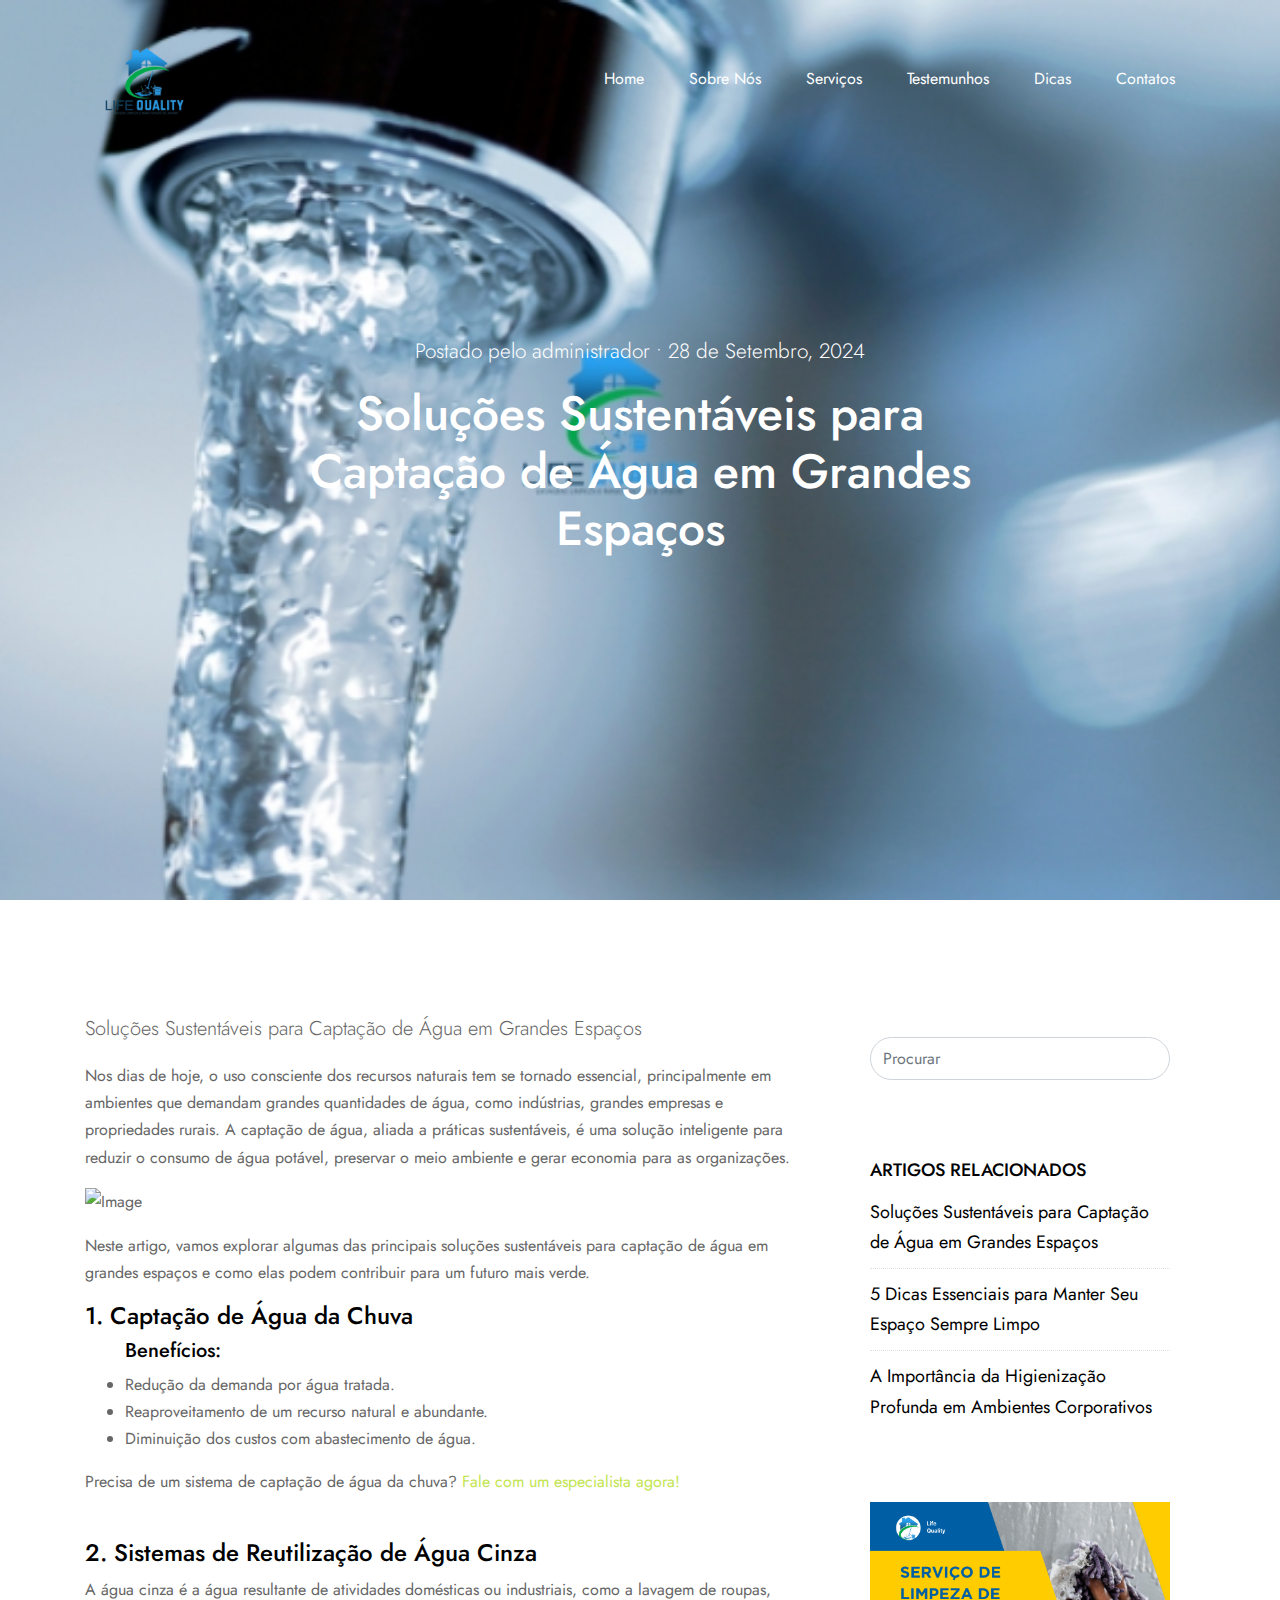
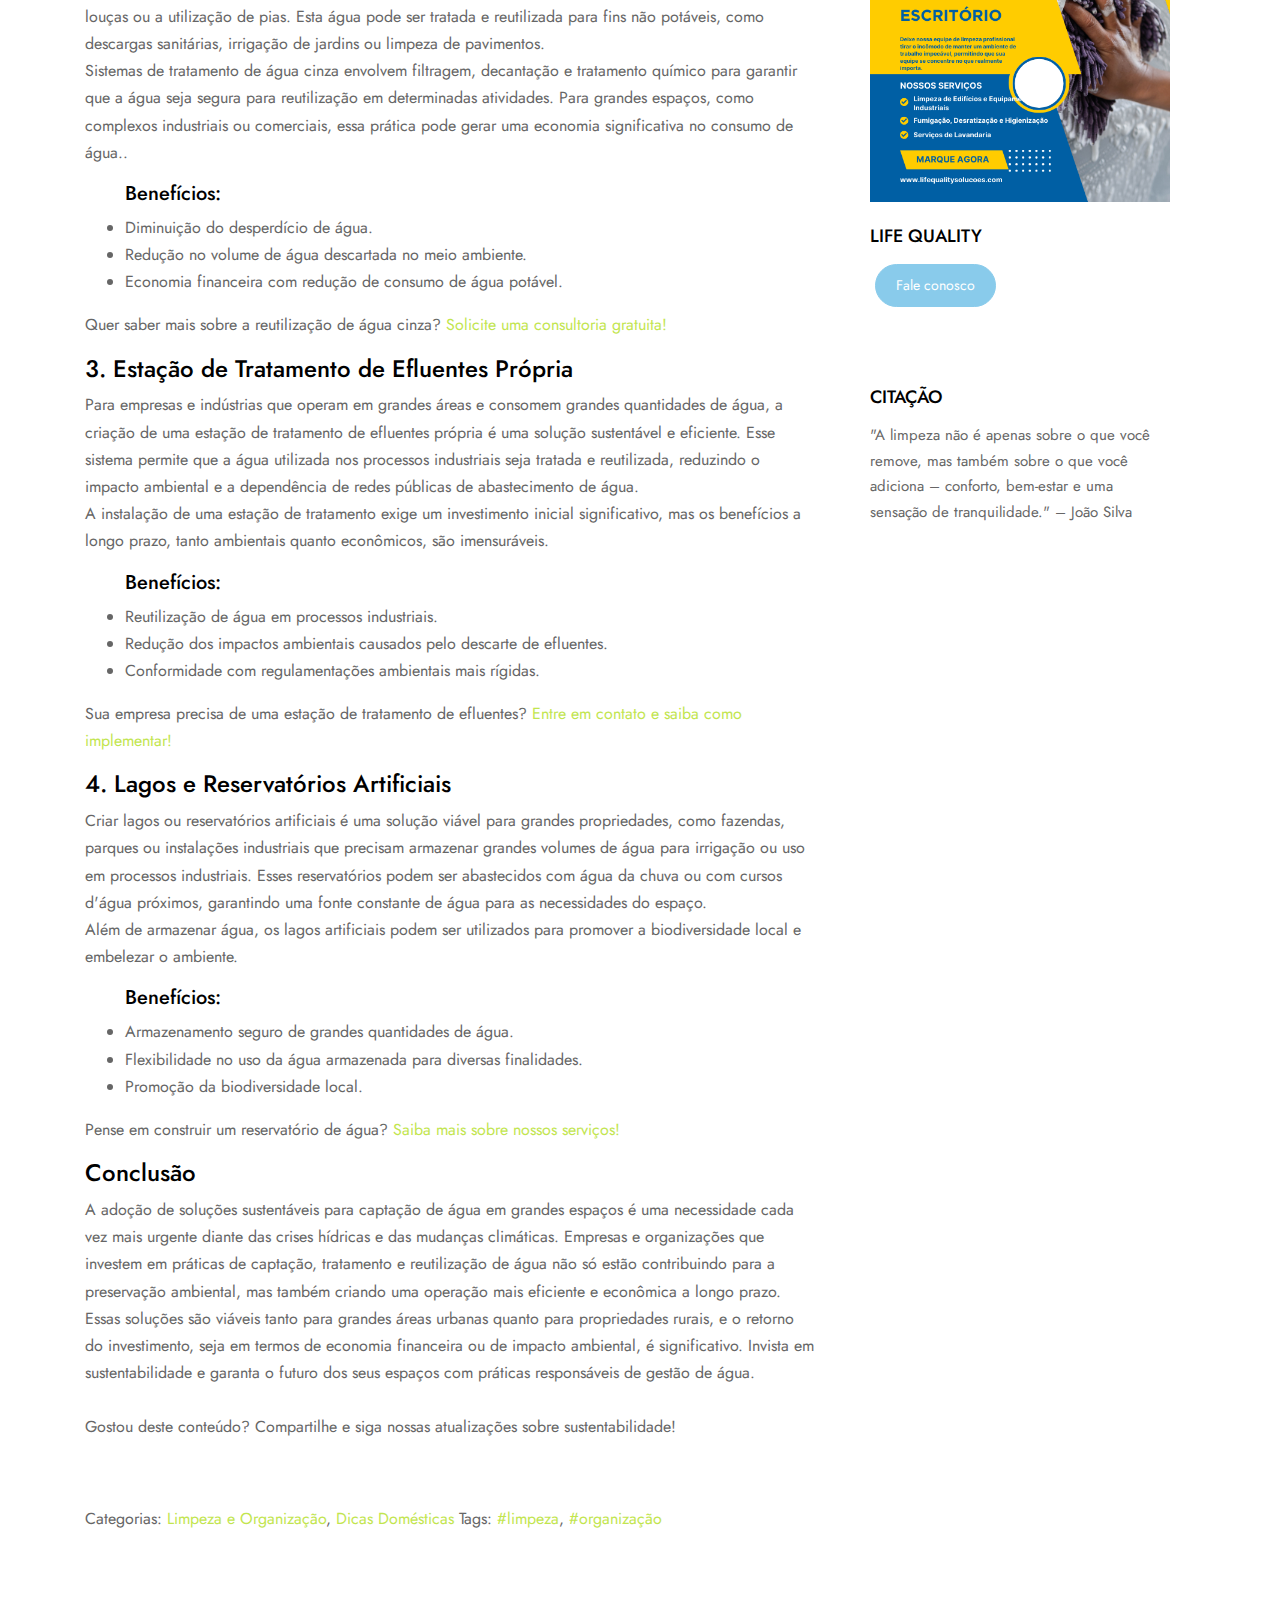
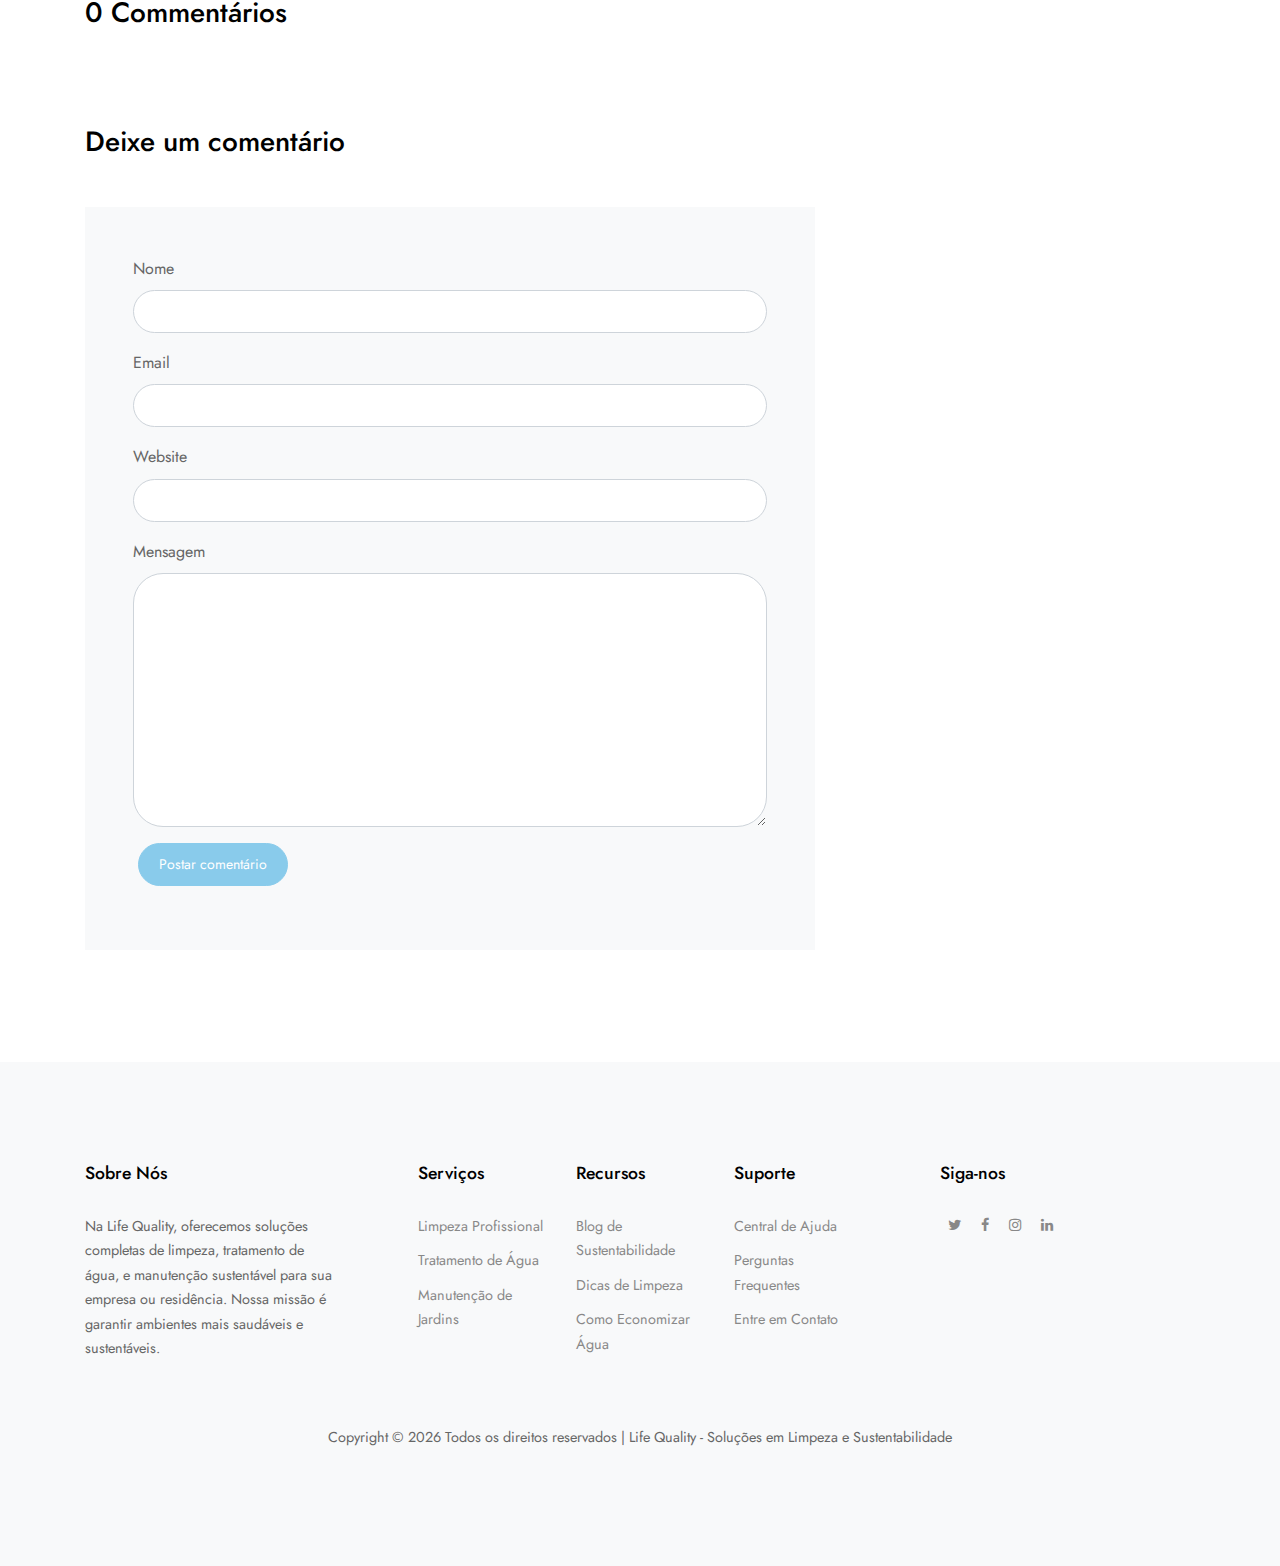
==== single2.html @ e0841ece "w" ====
<!doctype html>
<html lang="en">
  <head>
    <title>Soluções Sustentáveis para Captação de Água em Grandes Espaços</title>
    <meta charset="utf-8">
    <meta name="viewport" content="width=device-width, initial-scale=1, shrink-to-fit=no">
    <meta name="viewport" content="width=device-width, initial-scale=1, shrink-to-fit=no">
    <link rel="apple-touch-icon" sizes="180x180" href="images/favicon/apple-touch-icon.png">
    <link rel="icon" type="image/png" sizes="32x32" href="images/favicon/favicon-32x32.png">
    <link rel="icon" type="image/png" sizes="16x16" href="images/favicon/favicon-16x16.png">
    <link rel="manifest" href="images/favicon/site.webmanifest">
    
    <link href="https://fonts.googleapis.com/css2?family=Jost:wght@400;700;900&display=swap" rel="stylesheet">
    <link rel="stylesheet" href="fonts/icomoon/style.css">

    <link rel="stylesheet" href="css/bootstrap/bootstrap.css">
    <link rel="stylesheet" href="css/jquery-ui.css">
    <link rel="stylesheet" href="css/owl.carousel.min.css">
    <link rel="stylesheet" href="css/owl.theme.default.min.css">
    <link rel="stylesheet" href="css/owl.theme.default.min.css">

    <link rel="stylesheet" href="css/jquery.fancybox.min.css">

    <link rel="stylesheet" href="css/bootstrap-datepicker.css">

    <link rel="stylesheet" href="fonts/flaticon/font/flaticon.css">

    <link rel="stylesheet" href="css/aos.css">

    <link rel="stylesheet" href="css/style.css">
    
  </head>
   <body data-spy="scroll" data-target=".site-navbar-target" data-offset="300">
  

  <div id="overlayer"></div>
  <div class="loader">
    <div class="spinner-border text-primary" role="status">
      <span class="sr-only">LifeQuality...</span>
    </div>
  </div>


  <div class="site-wrap">

    <div class="site-mobile-menu site-navbar-target">
      <div class="site-mobile-menu-header">
        <div class="site-mobile-menu-close mt-3">
          <span class="icon-close2 js-menu-toggle"></span>
        </div>
      </div>
      <div class="site-mobile-menu-body"></div>
    </div>
   
    <header class="site-navbar py-4 js-sticky-header site-navbar-target" role="banner">

  <div class="container">
    <div class="row align-items-center justify-content-center">

      <div class="col-4">
        <h1 class="m-0 site-logo"><a href="index.html"><img src="images/logo.png" style="width:100px"></a></h1>
      </div>

      <div class="col-8">
        <nav class="site-navigation position-relative text-right" role="navigation">
          <ul class="site-menu main-menu js-clone-nav mr-auto d-none d-lg-block">
            <li><a href="index.html" class="nav-link">Home</a></li>
            <li><a href="#about-section" class="nav-link">Sobre Nós</a></li>
            <li><a href="#services-section" class="nav-link">Serviços</a></li>
            <li><a href="#testimonials-section" class="nav-link">Testemunhos</a></li>
            <li><a href="#blog-section" class="nav-link">Dicas</a></li>
            <li><a href="#contact-section" class="nav-link">Contatos</a></li>
          </ul>
        </nav>

        <a href="#" class="d-inline-block d-lg-none site-menu-toggle js-menu-toggle float-right"><span class="icon-menu h3"></span></a>

      </div>

    </div>
  </div>

      
    </header>


    <div class="site-blocks-cover overlay bg-light" style="background-image: url('images/blog_2.jpg'); " id="home-section">

      <div class="container">
        <div class="row justify-content-center">

          <div class="col-12 text-center align-self-center text-intro">
            <div class="row justify-content-center">
              <div class="col-lg-8">
                <p class="lead text-white">Postado pelo administrador &bullet; 28 de Setembro, 2024</p>
                <h1 class="text-white">Soluções Sustentáveis para Captação de Água em Grandes Espaços</h1>
              </div>
            </div>
          </div>
            
        </div>
      </div>

    </div>  

    

    <div class="site-section first-section">
      <div class="container">
        <div class="row">
          <div class="col-md-8 blog-content">
            <p class="lead">Soluções Sustentáveis para Captação de Água em Grandes Espaços</p>
            <p>Nos dias de hoje, o uso consciente dos recursos naturais tem se tornado essencial, principalmente em ambientes que demandam grandes quantidades de água, como indústrias, grandes empresas e propriedades rurais. A captação de água, aliada a práticas sustentáveis, é uma solução inteligente para reduzir o consumo de água potável, preservar o meio ambiente e gerar economia para as organizações.<p><img src="images/img_1.jpg" alt="Image" class="img-fluid"></p>

            <blockquote><p>Neste artigo, vamos explorar algumas das principais soluções sustentáveis para captação de água em grandes espaços e como elas podem contribuir para um futuro mais verde.</p></blockquote>

            <h4>1. Captação de Água da Chuva</h4>
            

              <ul>
                <h5>Benefícios:</h5>

                  <li>Redução da demanda por água tratada.</li>
                  <li>Reaproveitamento de um recurso natural e abundante.</li>
                  <li>Diminuição dos custos com abastecimento de água.</li>
              </ul>

              Precisa de um sistema de captação de água da chuva?
              <a href="">Fale com um especialista agora!</a>
              </p>
<br>
             <h4>2. Sistemas de Reutilização de Água Cinza</h4>
            <p>A água cinza é a água resultante de atividades domésticas ou industriais, como a lavagem de roupas, louças ou a utilização de pias. Esta água pode ser tratada e reutilizada para fins não potáveis, como descargas sanitárias, irrigação de jardins ou limpeza de pavimentos.

            <br>Sistemas de tratamento de água cinza envolvem filtragem, decantação e tratamento químico para garantir que a água seja segura para reutilização em determinadas atividades. Para grandes espaços, como complexos industriais ou comerciais, essa prática pode gerar uma economia significativa no consumo de água..</p>

            <ul>
                <h5>Benefícios:</h5>

                  <li>Diminuição do desperdício de água.</li>
                  <li>Redução no volume de água descartada no meio ambiente.</li>
                  <li>Economia financeira com redução de consumo de água potável.</li>
              </ul>

            Quer saber mais sobre a reutilização de água cinza?
              <a href="">Solicite uma consultoria gratuita!</a>
              </p>

              <h4>3. Estação de Tratamento de Efluentes Própria</h4>
            <p>Para empresas e indústrias que operam em grandes áreas e consomem grandes quantidades de água, a criação de uma estação de tratamento de efluentes própria é uma solução sustentável e eficiente. Esse sistema permite que a água utilizada nos processos industriais seja tratada e reutilizada, reduzindo o impacto ambiental e a dependência de redes públicas de abastecimento de água.

            <br>A instalação de uma estação de tratamento exige um investimento inicial significativo, mas os benefícios a longo prazo, tanto ambientais quanto econômicos, são imensuráveis.

           <ul>
                <h5>Benefícios:</h5>

                  <li>Reutilização de água em processos industriais.</li>
                  <li>Redução dos impactos ambientais causados pelo descarte de efluentes.</li>
                  <li>Conformidade com regulamentações ambientais mais rígidas.</li>
              </ul>

           Sua empresa precisa de uma estação de tratamento de efluentes?
              <a href="">Entre em contato e saiba como implementar!</a></p>



             <h4>4. Lagos e Reservatórios Artificiais</h4>
            <p>Criar lagos ou reservatórios artificiais é uma solução viável para grandes propriedades, como fazendas, parques ou instalações industriais que precisam armazenar grandes volumes de água para irrigação ou uso em processos industriais. Esses reservatórios podem ser abastecidos com água da chuva ou com cursos d'água próximos, garantindo uma fonte constante de água para as necessidades do espaço.

               <br>Além de armazenar água, os lagos artificiais podem ser utilizados para promover a biodiversidade local e embelezar o ambiente.

               <ul>
                <h5>Benefícios:</h5>

                  <li>Armazenamento seguro de grandes quantidades de água.</li>
                  <li>Flexibilidade no uso da água armazenada para diversas finalidades.</li>
                  <li>Promoção da biodiversidade local.</li>
              </ul>

           Pense em construir um reservatório de água?
              <a href="">Saiba mais sobre nossos serviços!</a></p>


             </p>

             <h4>Conclusão</h4> 
            <p>A adoção de soluções sustentáveis para captação de água em grandes espaços é uma necessidade cada vez mais urgente diante das crises hídricas e das mudanças climáticas. Empresas e organizações que investem em práticas de captação, tratamento e reutilização de água não só estão contribuindo para a preservação ambiental, mas também criando uma operação mais eficiente e econômica a longo prazo.

              <br>Essas soluções são viáveis tanto para grandes áreas urbanas quanto para propriedades rurais, e o retorno do investimento, seja em termos de economia financeira ou de impacto ambiental, é significativo. Invista em sustentabilidade e garanta o futuro dos seus espaços com práticas responsáveis de gestão de água.

            <br><br>Gostou deste conteúdo? Compartilhe e siga nossas atualizações sobre sustentabilidade!</p>

            <div class="pt-5">
             <p>Categorias: <a href="#">Limpeza e Organização</a>, <a href="#">Dicas Domésticas</a> Tags: <a href="#">#limpeza</a>, <a href="#">#organização</a></p>
            </div>

            <div class="pt-5">
              <h3 class="mb-5">0 Commentários</h3>
              <!--<ul class="comment-list">
                <li class="comment">
                  <div class="vcard bio">
                    <img src="images/person_1.jpg" alt="Image placeholder">
                  </div>
                  <div class="comment-body">
                    <h3>Jean Doe</h3>
                    <div class="meta">January 9, 2018 at 2:21pm</div>
                    <p>Lorem ipsum dolor sit amet, consectetur adipisicing elit. Pariatur quidem laborum necessitatibus, ipsam impedit vitae autem, eum officia, fugiat saepe enim sapiente iste iure! Quam voluptas earum impedit necessitatibus, nihil?</p>
                    <p><a href="#" class="reply">Reply</a></p>
                  </div>
                </li>

                <li class="comment">
                  <div class="vcard bio">
                    <img src="images/person_1.jpg" alt="Image placeholder">
                  </div>
                  <div class="comment-body">
                    <h3>Jean Doe</h3>
                    <div class="meta">January 9, 2018 at 2:21pm</div>
                    <p>Lorem ipsum dolor sit amet, consectetur adipisicing elit. Pariatur quidem laborum necessitatibus, ipsam impedit vitae autem, eum officia, fugiat saepe enim sapiente iste iure! Quam voluptas earum impedit necessitatibus, nihil?</p>
                    <p><a href="#" class="reply">Reply</a></p>
                  </div>

                  <ul class="children">
                    <li class="comment">
                      <div class="vcard bio">
                        <img src="images/person_1.jpg" alt="Image placeholder">
                      </div>
                      <div class="comment-body">
                        <h3>Jean Doe</h3>
                        <div class="meta">January 9, 2018 at 2:21pm</div>
                        <p>Lorem ipsum dolor sit amet, consectetur adipisicing elit. Pariatur quidem laborum necessitatibus, ipsam impedit vitae autem, eum officia, fugiat saepe enim sapiente iste iure! Quam voluptas earum impedit necessitatibus, nihil?</p>
                        <p><a href="#" class="reply">Reply</a></p>
                      </div>


                      <ul class="children">
                        <li class="comment">
                          <div class="vcard bio">
                            <img src="images/person_1.jpg" alt="Image placeholder">
                          </div>
                          <div class="comment-body">
                            <h3>Jean Doe</h3>
                            <div class="meta">January 9, 2018 at 2:21pm</div>
                            <p>Lorem ipsum dolor sit amet, consectetur adipisicing elit. Pariatur quidem laborum necessitatibus, ipsam impedit vitae autem, eum officia, fugiat saepe enim sapiente iste iure! Quam voluptas earum impedit necessitatibus, nihil?</p>
                            <p><a href="#" class="reply">Reply</a></p>
                          </div>

                            <ul class="children">
                              <li class="comment">
                                <div class="vcard bio">
                                  <img src="images/person_1.jpg" alt="Image placeholder">
                                </div>
                                <div class="comment-body">
                                  <h3>Jean Doe</h3>
                                  <div class="meta">January 9, 2018 at 2:21pm</div>
                                  <p>Lorem ipsum dolor sit amet, consectetur adipisicing elit. Pariatur quidem laborum necessitatibus, ipsam impedit vitae autem, eum officia, fugiat saepe enim sapiente iste iure! Quam voluptas earum impedit necessitatibus, nihil?</p>
                                  <p><a href="#" class="reply">Reply</a></p>
                                </div>
                              </li>
                            </ul>
                        </li>
                      </ul>
                    </li>
                  </ul>
                </li>

                <li class="comment">
                  <div class="vcard bio">
                    <img src="images/person_1.jpg" alt="Image placeholder">
                  </div>
                  <div class="comment-body">
                    <h3>Jean Doe</h3>
                    <div class="meta">January 9, 2018 at 2:21pm</div>
                    <p>Lorem ipsum dolor sit amet, consectetur adipisicing elit. Pariatur quidem laborum necessitatibus, ipsam impedit vitae autem, eum officia, fugiat saepe enim sapiente iste iure! Quam voluptas earum impedit necessitatibus, nihil?</p>
                    <p><a href="#" class="reply">Reply</a></p>
                  </div>
                </li>
              </ul>
              END comment-list -->
              
              <div class="comment-form-wrap pt-5">
                <h3 class="mb-5">Deixe um comentário</h3>
                <form action="#" class="p-5 bg-light">
                  <div class="form-group">
                    <label for="name">Nome</label>
                    <input type="text" class="form-control" id="name">
                  </div>
                  <div class="form-group">
                    <label for="email">Email</label>
                    <input type="email" class="form-control" id="email">
                  </div>
                  <div class="form-group">
                    <label for="website">Website</label>
                    <input type="url" class="form-control" id="website">
                  </div>

                  <div class="form-group">
                    <label for="message">Mensagem</label>
                    <textarea name="" id="message" cols="30" rows="10" class="form-control"></textarea>
                  </div>
                  <div class="form-group">
                    <input type="submit" value="Postar comentário" class="btn btn-primary text-white">
                  </div>

                </form>
              </div>
            </div>

          </div>
          <div class="col-md-4 sidebar">
            <div class="sidebar-box">
              <form action="#" class="search-form">
                <div class="form-group">
                  <span class="icon fa fa-search"></span>
                  <input type="text" class="form-control" placeholder="Procurar">
                </div>
              </form>
            </div>
            <div class="sidebar-box">
              <div class="categories">
                <h3 class="text-uppercase">Artigos Relacionados</h3>
               <li><a href="#">Soluções Sustentáveis para Captação de Água em Grandes Espaços<span></span></a></li>
               <li><a href="singlee.html">5 Dicas Essenciais para Manter Seu Espaço Sempre Limpo<span></span></a></li>
               <li><a href="#">A Importância da Higienização Profunda em Ambientes Corporativos<span></span></a></li>
              </div>
            </div>
            <div class="sidebar-box">
              <img src="images/blog/2.png" alt="Image placeholder" class="img-fluid mb-4">
              <h3 class="text-uppercase">Life Quality</h3>
              <p></p>
              <p><a href="#" class="btn btn-primary text-white">Fale conosco</a></p>
            </div>
            <div class="sidebar-box">
              <h3 class="text-uppercase">Citação</h3>
              <p>"A limpeza não é apenas sobre o que você remove, mas também sobre o que você adiciona – conforto, bem-estar e uma sensação de tranquilidade." – João Silva</p>
            </div>
          </div>
        </div>
      </div>
    </div>

   <footer class="site-section bg-light footer">
    <div class="container">
        <div class="row mb-5">
            <div class="col-md-3">
                <h3 class="footer-title">Sobre Nós</h3>
                <p>Na Life Quality, oferecemos soluções completas de limpeza, tratamento de água, e manutenção sustentável para sua empresa ou residência. Nossa missão é garantir ambientes mais saudáveis e sustentáveis.</p>
            </div>
            <div class="col-md-5 mx-auto">
                <div class="row">
                    <div class="col-lg-4">
                        <h3 class="footer-title">Serviços</h3>
                        <ul class="list-unstyled">
                            <li><a href="#">Limpeza Profissional</a></li>
                            <li><a href="#">Tratamento de Água</a></li>
                            <li><a href="#">Manutenção de Jardins</a></li>
                        </ul>
                    </div>
                    <div class="col-lg-4">
                        <h3 class="footer-title">Recursos</h3>
                        <ul class="list-unstyled">
                            <li><a href="#">Blog de Sustentabilidade</a></li>
                            <li><a href="#">Dicas de Limpeza</a></li>
                            <li><a href="#">Como Economizar Água</a></li>
                        </ul>
                    </div>
                    <div class="col-lg-4">
                        <h3 class="footer-title">Suporte</h3>
                        <ul class="list-unstyled">
                            <li><a href="#">Central de Ajuda</a></li>
                            <li><a href="#">Perguntas Frequentes</a></li>
                            <li><a href="#">Entre em Contato</a></li>
                        </ul>
                    </div>
                </div>
            </div>
            <div class="col-md-3">
                <h3 class="footer-title">Siga-nos</h3>
                <a href="#" class="social-circle m-2"><span class="icon-twitter"></span></a>
                <a href="#" class="social-circle m-2"><span class="icon-facebook"></span></a>
                <a href="#" class="social-circle m-2"><span class="icon-instagram"></span></a>
                <a href="#" class="social-circle m-2"><span class="icon-linkedin"></span></a>
            </div>
        </div>

        <div class="row">
            <div class="col-12 text-center">
                <p>
                    Copyright &copy;
                    <script>
                        document.write(new Date().getFullYear());
                    </script> Todos os direitos reservados | Life Quality - Soluções em Limpeza e Sustentabilidade
                </p>
            </div>
        </div>
    </div>
</footer>

  </div> <!-- .site-wrap -->

  <script src="js/jquery-3.3.1.min.js"></script>
  <script src="js/jquery-ui.js"></script>
  <script src="js/popper.min.js"></script>
  <script src="js/bootstrap.min.js"></script>
  <script src="js/owl.carousel.min.js"></script>
  <script src="js/jquery.easing.1.3.js"></script>
  <script src="js/aos.js"></script>
  <script src="js/jquery.fancybox.min.js"></script>
  <script src="js/jquery.sticky.js"></script>
  <script src="js/isotope.pkgd.min.js"></script>

  
  <script src="js/main.js"></script>
  </body>
</html>
---- fonts/icomoon/style.css ----
@font-face {
  font-family: 'icomoon';
  src:  url('fonts/icomoon.eot?10si43');
  src:  url('fonts/icomoon.eot?10si43#iefix') format('embedded-opentype'),
    url('fonts/icomoon.ttf?10si43') format('truetype'),
    url('fonts/icomoon.woff?10si43') format('woff'),
    url('fonts/icomoon.svg?10si43#icomoon') format('svg');
  font-weight: normal;
  font-style: normal;
}

[class^="icon-"], [class*=" icon-"] {
  /* use !important to prevent issues with browser extensions that change fonts */
  font-family: 'icomoon' !important;
  speak: none;
  font-style: normal;
  font-weight: normal;
  font-variant: normal;
  text-transform: none;
  line-height: 1;

  /* Better Font Rendering =========== */
  -webkit-font-smoothing: antialiased;
  -moz-osx-font-smoothing: grayscale;
}

.icon-asterisk:before {
  content: "\f069";
}
.icon-plus:before {
  content: "\f067";
}
.icon-question:before {
  content: "\f128";
}
.icon-minus:before {
  content: "\f068";
}
.icon-glass:before {
  content: "\f000";
}
.icon-music:before {
  content: "\f001";
}
.icon-search:before {
  content: "\f002";
}
.icon-envelope-o:before {
  content: "\f003";
}
.icon-heart:before {
  content: "\f004";
}
.icon-star:before {
  content: "\f005";
}
.icon-star-o:before {
  content: "\f006";
}
.icon-user:before {
  content: "\f007";
}
.icon-film:before {
  content: "\f008";
}
.icon-th-large:before {
  content: "\f009";
}
.icon-th:before {
  content: "\f00a";
}
.icon-th-list:before {
  content: "\f00b";
}
.icon-check:before {
  content: "\f00c";
}
.icon-close:before {
  content: "\f00d";
}
.icon-remove:before {
  content: "\f00d";
}
.icon-times:before {
  content: "\f00d";
}
.icon-search-plus:before {
  content: "\f00e";
}
.icon-search-minus:before {
  content: "\f010";
}
.icon-power-off:before {
  content: "\f011";
}
.icon-signal:before {
  content: "\f012";
}
.icon-cog:before {
  content: "\f013";
}
.icon-gear:before {
  content: "\f013";
}
.icon-trash-o:before {
  content: "\f014";
}
.icon-home:before {
  content: "\f015";
}
.icon-file-o:before {
  content: "\f016";
}
.icon-clock-o:before {
  content: "\f017";
}
.icon-road:before {
  content: "\f018";
}
.icon-download:before {
  content: "\f019";
}
.icon-arrow-circle-o-down:before {
  content: "\f01a";
}
.icon-arrow-circle-o-up:before {
  content: "\f01b";
}
.icon-inbox:before {
  content: "\f01c";
}
.icon-play-circle-o:before {
  content: "\f01d";
}
.icon-repeat:before {
  content: "\f01e";
}
.icon-rotate-right:before {
  content: "\f01e";
}
.icon-refresh:before {
  content: "\f021";
}
.icon-list-alt:before {
  content: "\f022";
}
.icon-lock:before {
  content: "\f023";
}
.icon-flag:before {
  content: "\f024";
}
.icon-headphones:before {
  content: "\f025";
}
.icon-volume-off:before {
  content: "\f026";
}
.icon-volume-down:before {
  content: "\f027";
}
.icon-volume-up:before {
  content: "\f028";
}
.icon-qrcode:before {
  content: "\f029";
}
.icon-barcode:before {
  content: "\f02a";
}
.icon-tag:before {
  content: "\f02b";
}
.icon-tags:before {
  content: "\f02c";
}
.icon-book:before {
  content: "\f02d";
}
.icon-bookmark:before {
  content: "\f02e";
}
.icon-print:before {
  content: "\f02f";
}
.icon-camera:before {
  content: "\f030";
}
.icon-font:before {
  content: "\f031";
}
.icon-bold:before {
  content: "\f032";
}
.icon-italic:before {
  content: "\f033";
}
.icon-text-height:before {
  content: "\f034";
}
.icon-text-width:before {
  content: "\f035";
}
.icon-align-left:before {
  content: "\f036";
}
.icon-align-center:before {
  content: "\f037";
}
.icon-align-right:before {
  content: "\f038";
}
.icon-align-justify:before {
  content: "\f039";
}
.icon-list:before {
  content: "\f03a";
}
.icon-dedent:before {
  content: "\f03b";
}
.icon-outdent:before {
  content: "\f03b";
}
.icon-indent:before {
  content: "\f03c";
}
.icon-video-camera:before {
  content: "\f03d";
}
.icon-image:before {
  content: "\f03e";
}
.icon-photo:before {
  content: "\f03e";
}
.icon-picture-o:before {
  content: "\f03e";
}
.icon-pencil:before {
  content: "\f040";
}
.icon-map-marker:before {
  content: "\f041";
}
.icon-adjust:before {
  content: "\f042";
}
.icon-tint:before {
  content: "\f043";
}
.icon-edit:before {
  content: "\f044";
}
.icon-pencil-square-o:before {
  content: "\f044";
}
.icon-share-square-o:before {
  content: "\f045";
}
.icon-check-square-o:before {
  content: "\f046";
}
.icon-arrows:before {
  content: "\f047";
}
.icon-step-backward:before {
  content: "\f048";
}
.icon-fast-backward:before {
  content: "\f049";
}
.icon-backward:before {
  content: "\f04a";
}
.icon-play:before {
  content: "\f04b";
}
.icon-pause:before {
  content: "\f04c";
}
.icon-stop:before {
  content: "\f04d";
}
.icon-forward:before {
  content: "\f04e";
}
.icon-fast-forward:before {
  content: "\f050";
}
.icon-step-forward:before {
  content: "\f051";
}
.icon-eject:before {
  content: "\f052";
}
.icon-chevron-left:before {
  content: "\f053";
}
.icon-chevron-right:before {
  content: "\f054";
}
.icon-plus-circle:before {
  content: "\f055";
}
.icon-minus-circle:before {
  content: "\f056";
}
.icon-times-circle:before {
  content: "\f057";
}
.icon-check-circle:before {
  content: "\f058";
}
.icon-question-circle:before {
  content: "\f059";
}
.icon-info-circle:before {
  content: "\f05a";
}
.icon-crosshairs:before {
  content: "\f05b";
}
.icon-times-circle-o:before {
  content: "\f05c";
}
.icon-check-circle-o:before {
  content: "\f05d";
}
.icon-ban:before {
  content: "\f05e";
}
.icon-arrow-left:before {
  content: "\f060";
}
.icon-arrow-right:before {
  content: "\f061";
}
.icon-arrow-up:before {
  content: "\f062";
}
.icon-arrow-down:before {
  content: "\f063";
}
.icon-mail-forward:before {
  content: "\f064";
}
.icon-share:before {
  content: "\f064";
}
.icon-expand:before {
  content: "\f065";
}
.icon-compress:before {
  content: "\f066";
}
.icon-exclamation-circle:before {
  content: "\f06a";
}
.icon-gift:before {
  content: "\f06b";
}
.icon-leaf:before {
  content: "\f06c";
}
.icon-fire:before {
  content: "\f06d";
}
.icon-eye:before {
  content: "\f06e";
}
.icon-eye-slash:before {
  content: "\f070";
}
.icon-exclamation-triangle:before {
  content: "\f071";
}
.icon-warning:before {
  content: "\f071";
}
.icon-plane:before {
  content: "\f072";
}
.icon-calendar:before {
  content: "\f073";
}
.icon-random:before {
  content: "\f074";
}
.icon-comment:before {
  content: "\f075";
}
.icon-magnet:before {
  content: "\f076";
}
.icon-chevron-up:before {
  content: "\f077";
}
.icon-chevron-down:before {
  content: "\f078";
}
.icon-retweet:before {
  content: "\f079";
}
.icon-shopping-cart:before {
  content: "\f07a";
}
.icon-folder:before {
  content: "\f07b";
}
.icon-folder-open:before {
  content: "\f07c";
}
.icon-arrows-v:before {
  content: "\f07d";
}
.icon-arrows-h:before {
  content: "\f07e";
}
.icon-bar-chart:before {
  content: "\f080";
}
.icon-bar-chart-o:before {
  content: "\f080";
}
.icon-twitter-square:before {
  content: "\f081";
}
.icon-facebook-square:before {
  content: "\f082";
}
.icon-camera-retro:before {
  content: "\f083";
}
.icon-key:before {
  content: "\f084";
}
.icon-cogs:before {
  content: "\f085";
}
.icon-gears:before {
  content: "\f085";
}
.icon-comments:before {
  content: "\f086";
}
.icon-thumbs-o-up:before {
  content: "\f087";
}
.icon-thumbs-o-down:before {
  content: "\f088";
}
.icon-star-half:before {
  content: "\f089";
}
.icon-heart-o:before {
  content: "\f08a";
}
.icon-sign-out:before {
  content: "\f08b";
}
.icon-linkedin-square:before {
  content: "\f08c";
}
.icon-thumb-tack:before {
  content: "\f08d";
}
.icon-external-link:before {
  content: "\f08e";
}
.icon-sign-in:before {
  content: "\f090";
}
.icon-trophy:before {
  content: "\f091";
}
.icon-github-square:before {
  content: "\f092";
}
.icon-upload:before {
  content: "\f093";
}
.icon-lemon-o:before {
  content: "\f094";
}
.icon-phone:before {
  content: "\f095";
}
.icon-square-o:before {
  content: "\f096";
}
.icon-bookmark-o:before {
  content: "\f097";
}
.icon-phone-square:before {
  content: "\f098";
}
.icon-twitter:before {
  content: "\f099";
}
.icon-facebook:before {
  content: "\f09a";
}
.icon-facebook-f:before {
  content: "\f09a";
}
.icon-github:before {
  content: "\f09b";
}
.icon-unlock:before {
  content: "\f09c";
}
.icon-credit-card:before {
  content: "\f09d";
}
.icon-feed:before {
  content: "\f09e";
}
.icon-rss:before {
  content: "\f09e";
}
.icon-hdd-o:before {
  content: "\f0a0";
}
.icon-bullhorn:before {
  content: "\f0a1";
}
.icon-bell-o:before {
  content: "\f0a2";
}
.icon-certificate:before {
  content: "\f0a3";
}
.icon-hand-o-right:before {
  content: "\f0a4";
}
.icon-hand-o-left:before {
  content: "\f0a5";
}
.icon-hand-o-up:before {
  content: "\f0a6";
}
.icon-hand-o-down:before {
  content: "\f0a7";
}
.icon-arrow-circle-left:before {
  content: "\f0a8";
}
.icon-arrow-circle-right:before {
  content: "\f0a9";
}
.icon-arrow-circle-up:before {
  content: "\f0aa";
}
.icon-arrow-circle-down:before {
  content: "\f0ab";
}
.icon-globe:before {
  content: "\f0ac";
}
.icon-wrench:before {
  content: "\f0ad";
}
.icon-tasks:before {
  content: "\f0ae";
}
.icon-filter:before {
  content: "\f0b0";
}
.icon-briefcase:before {
  content: "\f0b1";
}
.icon-arrows-alt:before {
  content: "\f0b2";
}
.icon-group:before {
  content: "\f0c0";
}
.icon-users:before {
  content: "\f0c0";
}
.icon-chain:before {
  content: "\f0c1";
}
.icon-link:before {
  content: "\f0c1";
}
.icon-cloud:before {
  content: "\f0c2";
}
.icon-flask:before {
  content: "\f0c3";
}
.icon-cut:before {
  content: "\f0c4";
}
.icon-scissors:before {
  content: "\f0c4";
}
.icon-copy:before {
  content: "\f0c5";
}
.icon-files-o:before {
  content: "\f0c5";
}
.icon-paperclip:before {
  content: "\f0c6";
}
.icon-floppy-o:before {
  content: "\f0c7";
}
.icon-save:before {
  content: "\f0c7";
}
.icon-square:before {
  content: "\f0c8";
}
.icon-bars:before {
  content: "\f0c9";
}
.icon-navicon:before {
  content: "\f0c9";
}
.icon-reorder:before {
  content: "\f0c9";
}
.icon-list-ul:before {
  content: "\f0ca";
}
.icon-list-ol:before {
  content: "\f0cb";
}
.icon-strikethrough:before {
  content: "\f0cc";
}
.icon-underline:before {
  content: "\f0cd";
}
.icon-table:before {
  content: "\f0ce";
}
.icon-magic:before {
  content: "\f0d0";
}
.icon-truck:before {
  content: "\f0d1";
}
.icon-pinterest:before {
  content: "\f0d2";
}
.icon-pinterest-square:before {
  content: "\f0d3";
}
.icon-google-plus-square:before {
  content: "\f0d4";
}
.icon-google-plus:before {
  content: "\f0d5";
}
.icon-money:before {
  content: "\f0d6";
}
.icon-caret-down:before {
  content: "\f0d7";
}
.icon-caret-up:before {
  content: "\f0d8";
}
.icon-caret-left:before {
  content: "\f0d9";
}
.icon-caret-right:before {
  content: "\f0da";
}
.icon-columns:before {
  content: "\f0db";
}
.icon-sort:before {
  content: "\f0dc";
}
.icon-unsorted:before {
  content: "\f0dc";
}
.icon-sort-desc:before {
  content: "\f0dd";
}
.icon-sort-down:before {
  content: "\f0dd";
}
.icon-sort-asc:before {
  content: "\f0de";
}
.icon-sort-up:before {
  content: "\f0de";
}
.icon-envelope:before {
  content: "\f0e0";
}
.icon-linkedin:before {
  content: "\f0e1";
}
.icon-rotate-left:before {
  content: "\f0e2";
}
.icon-undo:before {
  content: "\f0e2";
}
.icon-gavel:before {
  content: "\f0e3";
}
.icon-legal:before {
  content: "\f0e3";
}
.icon-dashboard:before {
  content: "\f0e4";
}
.icon-tachometer:before {
  content: "\f0e4";
}
.icon-comment-o:before {
  content: "\f0e5";
}
.icon-comments-o:before {
  content: "\f0e6";
}
.icon-bolt:before {
  content: "\f0e7";
}
.icon-flash:before {
  content: "\f0e7";
}
.icon-sitemap:before {
  content: "\f0e8";
}
.icon-umbrella:before {
  content: "\f0e9";
}
.icon-clipboard:before {
  content: "\f0ea";
}
.icon-paste:before {
  content: "\f0ea";
}
.icon-lightbulb-o:before {
  content: "\f0eb";
}
.icon-exchange:before {
  content: "\f0ec";
}
.icon-cloud-download:before {
  content: "\f0ed";
}
.icon-cloud-upload:before {
  content: "\f0ee";
}
.icon-user-md:before {
  content: "\f0f0";
}
.icon-stethoscope:before {
  content: "\f0f1";
}
.icon-suitcase:before {
  content: "\f0f2";
}
.icon-bell:before {
  content: "\f0f3";
}
.icon-coffee:before {
  content: "\f0f4";
}
.icon-cutlery:before {
  content: "\f0f5";
}
.icon-file-text-o:before {
  content: "\f0f6";
}
.icon-building-o:before {
  content: "\f0f7";
}
.icon-hospital-o:before {
  content: "\f0f8";
}
.icon-ambulance:before {
  content: "\f0f9";
}
.icon-medkit:before {
  content: "\f0fa";
}
.icon-fighter-jet:before {
  content: "\f0fb";
}
.icon-beer:before {
  content: "\f0fc";
}
.icon-h-square:before {
  content: "\f0fd";
}
.icon-plus-square:before {
  content: "\f0fe";
}
.icon-angle-double-left:before {
  content: "\f100";
}
.icon-angle-double-right:before {
  content: "\f101";
}
.icon-angle-double-up:before {
  content: "\f102";
}
.icon-angle-double-down:before {
  content: "\f103";
}
.icon-angle-left:before {
  content: "\f104";
}
.icon-angle-right:before {
  content: "\f105";
}
.icon-angle-up:before {
  content: "\f106";
}
.icon-angle-down:before {
  content: "\f107";
}
.icon-desktop:before {
  content: "\f108";
}
.icon-laptop:before {
  content: "\f109";
}
.icon-tablet:before {
  content: "\f10a";
}
.icon-mobile:before {
  content: "\f10b";
}
.icon-mobile-phone:before {
  content: "\f10b";
}
.icon-circle-o:before {
  content: "\f10c";
}
.icon-quote-left:before {
  content: "\f10d";
}
.icon-quote-right:before {
  content: "\f10e";
}
.icon-spinner:before {
  content: "\f110";
}
.icon-circle:before {
  content: "\f111";
}
.icon-mail-reply:before {
  content: "\f112";
}
.icon-reply:before {
  content: "\f112";
}
.icon-github-alt:before {
  content: "\f113";
}
.icon-folder-o:before {
  content: "\f114";
}
.icon-folder-open-o:before {
  content: "\f115";
}
.icon-smile-o:before {
  content: "\f118";
}
.icon-frown-o:before {
  content: "\f119";
}
.icon-meh-o:before {
  content: "\f11a";
}
.icon-gamepad:before {
  content: "\f11b";
}
.icon-keyboard-o:before {
  content: "\f11c";
}
.icon-flag-o:before {
  content: "\f11d";
}
.icon-flag-checkered:before {
  content: "\f11e";
}
.icon-terminal:before {
  content: "\f120";
}
.icon-code:before {
  content: "\f121";
}
.icon-mail-reply-all:before {
  content: "\f122";
}
.icon-reply-all:before {
  content: "\f122";
}
.icon-star-half-empty:before {
  content: "\f123";
}
.icon-star-half-full:before {
  content: "\f123";
}
.icon-star-half-o:before {
  content: "\f123";
}
.icon-location-arrow:before {
  content: "\f124";
}
.icon-crop:before {
  content: "\f125";
}
.icon-code-fork:before {
  content: "\f126";
}
.icon-chain-broken:before {
  content: "\f127";
}
.icon-unlink:before {
  content: "\f127";
}
.icon-info:before {
  content: "\f129";
}
.icon-exclamation:before {
  content: "\f12a";
}
.icon-superscript:before {
  content: "\f12b";
}
.icon-subscript:before {
  content: "\f12c";
}
.icon-eraser:before {
  content: "\f12d";
}
.icon-puzzle-piece:before {
  content: "\f12e";
}
.icon-microphone:before {
  content: "\f130";
}
.icon-microphone-slash:before {
  content: "\f131";
}
.icon-shield:before {
  content: "\f132";
}
.icon-calendar-o:before {
  content: "\f133";
}
.icon-fire-extinguisher:before {
  content: "\f134";
}
.icon-rocket:before {
  content: "\f135";
}
.icon-maxcdn:before {
  content: "\f136";
}
.icon-chevron-circle-left:before {
  content: "\f137";
}
.icon-chevron-circle-right:before {
  content: "\f138";
}
.icon-chevron-circle-up:before {
  content: "\f139";
}
.icon-chevron-circle-down:before {
  content: "\f13a";
}
.icon-html5:before {
  content: "\f13b";
}
.icon-css3:before {
  content: "\f13c";
}
.icon-anchor:before {
  content: "\f13d";
}
.icon-unlock-alt:before {
  content: "\f13e";
}
.icon-bullseye:before {
  content: "\f140";
}
.icon-ellipsis-h:before {
  content: "\f141";
}
.icon-ellipsis-v:before {
  content: "\f142";
}
.icon-rss-square:before {
  content: "\f143";
}
.icon-play-circle:before {
  content: "\f144";
}
.icon-ticket:before {
  content: "\f145";
}
.icon-minus-square:before {
  content: "\f146";
}
.icon-minus-square-o:before {
  content: "\f147";
}
.icon-level-up:before {
  content: "\f148";
}
.icon-level-down:before {
  content: "\f149";
}
.icon-check-square:before {
  content: "\f14a";
}
.icon-pencil-square:before {
  content: "\f14b";
}
.icon-external-link-square:before {
  content: "\f14c";
}
.icon-share-square:before {
  content: "\f14d";
}
.icon-compass:before {
  content: "\f14e";
}
.icon-caret-square-o-down:before {
  content: "\f150";
}
.icon-toggle-down:before {
  content: "\f150";
}
.icon-caret-square-o-up:before {
  content: "\f151";
}
.icon-toggle-up:before {
  content: "\f151";
}
.icon-caret-square-o-right:before {
  content: "\f152";
}
.icon-toggle-right:before {
  content: "\f152";
}
.icon-eur:before {
  content: "\f153";
}
.icon-euro:before {
  content: "\f153";
}
.icon-gbp:before {
  content: "\f154";
}
.icon-dollar:before {
  content: "\f155";
}
.icon-usd:before {
  content: "\f155";
}
.icon-inr:before {
  content: "\f156";
}
.icon-rupee:before {
  content: "\f156";
}
.icon-cny:before {
  content: "\f157";
}
.icon-jpy:before {
  content: "\f157";
}
.icon-rmb:before {
  content: "\f157";
}
.icon-yen:before {
  content: "\f157";
}
.icon-rouble:before {
  content: "\f158";
}
.icon-rub:before {
  content: "\f158";
}
.icon-ruble:before {
  content: "\f158";
}
.icon-krw:before {
  content: "\f159";
}
.icon-won:before {
  content: "\f159";
}
.icon-bitcoin:before {
  content: "\f15a";
}
.icon-btc:before {
  content: "\f15a";
}
.icon-file:before {
  content: "\f15b";
}
.icon-file-text:before {
  content: "\f15c";
}
.icon-sort-alpha-asc:before {
  content: "\f15d";
}
.icon-sort-alpha-desc:before {
  content: "\f15e";
}
.icon-sort-amount-asc:before {
  content: "\f160";
}
.icon-sort-amount-desc:before {
  content: "\f161";
}
.icon-sort-numeric-asc:before {
  content: "\f162";
}
.icon-sort-numeric-desc:before {
  content: "\f163";
}
.icon-thumbs-up:before {
  content: "\f164";
}
.icon-thumbs-down:before {
  content: "\f165";
}
.icon-youtube-square:before {
  content: "\f166";
}
.icon-youtube:before {
  content: "\f167";
}
.icon-xing:before {
  content: "\f168";
}
.icon-xing-square:before {
  content: "\f169";
}
.icon-youtube-play:before {
  content: "\f16a";
}
.icon-dropbox:before {
  content: "\f16b";
}
.icon-stack-overflow:before {
  content: "\f16c";
}
.icon-instagram:before {
  content: "\f16d";
}
.icon-flickr:before {
  content: "\f16e";
}
.icon-adn:before {
  content: "\f170";
}
.icon-bitbucket:before {
  content: "\f171";
}
.icon-bitbucket-square:before {
  content: "\f172";
}
.icon-tumblr:before {
  content: "\f173";
}
.icon-tumblr-square:before {
  content: "\f174";
}
.icon-long-arrow-down:before {
  content: "\f175";
}
.icon-long-arrow-up:before {
  content: "\f176";
}
.icon-long-arrow-left:before {
  content: "\f177";
}
.icon-long-arrow-right:before {
  content: "\f178";
}
.icon-apple:before {
  content: "\f179";
}
.icon-windows:before {
  content: "\f17a";
}
.icon-android:before {
  content: "\f17b";
}
.icon-linux:before {
  content: "\f17c";
}
.icon-dribbble:before {
  content: "\f17d";
}
.icon-skype:before {
  content: "\f17e";
}
.icon-foursquare:before {
  content: "\f180";
}
.icon-trello:before {
  content: "\f181";
}
.icon-female:before {
  content: "\f182";
}
.icon-male:before {
  content: "\f183";
}
.icon-gittip:before {
  content: "\f184";
}
.icon-gratipay:before {
  content: "\f184";
}
.icon-sun-o:before {
  content: "\f185";
}
.icon-moon-o:before {
  content: "\f186";
}
.icon-archive:before {
  content: "\f187";
}
.icon-bug:before {
  content: "\f188";
}
.icon-vk:before {
  content: "\f189";
}
.icon-weibo:before {
  content: "\f18a";
}
.icon-renren:before {
  content: "\f18b";
}
.icon-pagelines:before {
  content: "\f18c";
}
.icon-stack-exchange:before {
  content: "\f18d";
}
.icon-arrow-circle-o-right:before {
  content: "\f18e";
}
.icon-arrow-circle-o-left:before {
  content: "\f190";
}
.icon-caret-square-o-left:before {
  content: "\f191";
}
.icon-toggle-left:before {
  content: "\f191";
}
.icon-dot-circle-o:before {
  content: "\f192";
}
.icon-wheelchair:before {
  content: "\f193";
}
.icon-vimeo-square:before {
  content: "\f194";
}
.icon-try:before {
  content: "\f195";
}
.icon-turkish-lira:before {
  content: "\f195";
}
.icon-plus-square-o:before {
  content: "\f196";
}
.icon-space-shuttle:before {
  content: "\f197";
}
.icon-slack:before {
  content: "\f198";
}
.icon-envelope-square:before {
  content: "\f199";
}
.icon-wordpress:before {
  content: "\f19a";
}
.icon-openid:before {
  content: "\f19b";
}
.icon-bank:before {
  content: "\f19c";
}
.icon-institution:before {
  content: "\f19c";
}
.icon-university:before {
  content: "\f19c";
}
.icon-graduation-cap:before {
  content: "\f19d";
}
.icon-mortar-board:before {
  content: "\f19d";
}
.icon-yahoo:before {
  content: "\f19e";
}
.icon-google:before {
  content: "\f1a0";
}
.icon-reddit:before {
  content: "\f1a1";
}
.icon-reddit-square:before {
  content: "\f1a2";
}
.icon-stumbleupon-circle:before {
  content: "\f1a3";
}
.icon-stumbleupon:before {
  content: "\f1a4";
}
.icon-delicious:before {
  content: "\f1a5";
}
.icon-digg:before {
  content: "\f1a6";
}
.icon-pied-piper-pp:before {
  content: "\f1a7";
}
.icon-pied-piper-alt:before {
  content: "\f1a8";
}
.icon-drupal:before {
  content: "\f1a9";
}
.icon-joomla:before {
  content: "\f1aa";
}
.icon-language:before {
  content: "\f1ab";
}
.icon-fax:before {
  content: "\f1ac";
}
.icon-building:before {
  content: "\f1ad";
}
.icon-child:before {
  content: "\f1ae";
}
.icon-paw:before {
  content: "\f1b0";
}
.icon-spoon:before {
  content: "\f1b1";
}
.icon-cube:before {
  content: "\f1b2";
}
.icon-cubes:before {
  content: "\f1b3";
}
.icon-behance:before {
  content: "\f1b4";
}
.icon-behance-square:before {
  content: "\f1b5";
}
.icon-steam:before {
  content: "\f1b6";
}
.icon-steam-square:before {
  content: "\f1b7";
}
.icon-recycle:before {
  content: "\f1b8";
}
.icon-automobile:before {
  content: "\f1b9";
}
.icon-car:before {
  content: "\f1b9";
}
.icon-cab:before {
  content: "\f1ba";
}
.icon-taxi:before {
  content: "\f1ba";
}
.icon-tree:before {
  content: "\f1bb";
}
.icon-spotify:before {
  content: "\f1bc";
}
.icon-deviantart:before {
  content: "\f1bd";
}
.icon-soundcloud:before {
  content: "\f1be";
}
.icon-database:before {
  content: "\f1c0";
}
.icon-file-pdf-o:before {
  content: "\f1c1";
}
.icon-file-word-o:before {
  content: "\f1c2";
}
.icon-file-excel-o:before {
  content: "\f1c3";
}
.icon-file-powerpoint-o:before {
  content: "\f1c4";
}
.icon-file-image-o:before {
  content: "\f1c5";
}
.icon-file-photo-o:before {
  content: "\f1c5";
}
.icon-file-picture-o:before {
  content: "\f1c5";
}
.icon-file-archive-o:before {
  content: "\f1c6";
}
.icon-file-zip-o:before {
  content: "\f1c6";
}
.icon-file-audio-o:before {
  content: "\f1c7";
}
.icon-file-sound-o:before {
  content: "\f1c7";
}
.icon-file-movie-o:before {
  content: "\f1c8";
}
.icon-file-video-o:before {
  content: "\f1c8";
}
.icon-file-code-o:before {
  content: "\f1c9";
}
.icon-vine:before {
  content: "\f1ca";
}
.icon-codepen:before {
  content: "\f1cb";
}
.icon-jsfiddle:before {
  content: "\f1cc";
}
.icon-life-bouy:before {
  content: "\f1cd";
}
.icon-life-buoy:before {
  content: "\f1cd";
}
.icon-life-ring:before {
  content: "\f1cd";
}
.icon-life-saver:before {
  content: "\f1cd";
}
.icon-support:before {
  content: "\f1cd";
}
.icon-circle-o-notch:before {
  content: "\f1ce";
}
.icon-ra:before {
  content: "\f1d0";
}
.icon-rebel:before {
  content: "\f1d0";
}
.icon-resistance:before {
  content: "\f1d0";
}
.icon-empire:before {
  content: "\f1d1";
}
.icon-ge:before {
  content: "\f1d1";
}
.icon-git-square:before {
  content: "\f1d2";
}
.icon-git:before {
  content: "\f1d3";
}
.icon-hacker-news:before {
  content: "\f1d4";
}
.icon-y-combinator-square:before {
  content: "\f1d4";
}
.icon-yc-square:before {
  content: "\f1d4";
}
.icon-tencent-weibo:before {
  content: "\f1d5";
}
.icon-qq:before {
  content: "\f1d6";
}
.icon-wechat:before {
  content: "\f1d7";
}
.icon-weixin:before {
  content: "\f1d7";
}
.icon-paper-plane:before {
  content: "\f1d8";
}
.icon-send:before {
  content: "\f1d8";
}
.icon-paper-plane-o:before {
  content: "\f1d9";
}
.icon-send-o:before {
  content: "\f1d9";
}
.icon-history:before {
  content: "\f1da";
}
.icon-circle-thin:before {
  content: "\f1db";
}
.icon-header:before {
  content: "\f1dc";
}
.icon-paragraph:before {
  content: "\f1dd";
}
.icon-sliders:before {
  content: "\f1de";
}
.icon-share-alt:before {
  content: "\f1e0";
}
.icon-share-alt-square:before {
  content: "\f1e1";
}
.icon-bomb:before {
  content: "\f1e2";
}
.icon-futbol-o:before {
  content: "\f1e3";
}
.icon-soccer-ball-o:before {
  content: "\f1e3";
}
.icon-tty:before {
  content: "\f1e4";
}
.icon-binoculars:before {
  content: "\f1e5";
}
.icon-plug:before {
  content: "\f1e6";
}
.icon-slideshare:before {
  content: "\f1e7";
}
.icon-twitch:before {
  content: "\f1e8";
}
.icon-yelp:before {
  content: "\f1e9";
}
.icon-newspaper-o:before {
  content: "\f1ea";
}
.icon-wifi:before {
  content: "\f1eb";
}
.icon-calculator:before {
  content: "\f1ec";
}
.icon-paypal:before {
  content: "\f1ed";
}
.icon-google-wallet:before {
  content: "\f1ee";
}
.icon-cc-visa:before {
  content: "\f1f0";
}
.icon-cc-mastercard:before {
  content: "\f1f1";
}
.icon-cc-discover:before {
  content: "\f1f2";
}
.icon-cc-amex:before {
  content: "\f1f3";
}
.icon-cc-paypal:before {
  content: "\f1f4";
}
.icon-cc-stripe:before {
  content: "\f1f5";
}
.icon-bell-slash:before {
  content: "\f1f6";
}
.icon-bell-slash-o:before {
  content: "\f1f7";
}
.icon-trash:before {
  content: "\f1f8";
}
.icon-copyright:before {
  content: "\f1f9";
}
.icon-at:before {
  content: "\f1fa";
}
.icon-eyedropper:before {
  content: "\f1fb";
}
.icon-paint-brush:before {
  content: "\f1fc";
}
.icon-birthday-cake:before {
  content: "\f1fd";
}
.icon-area-chart:before {
  content: "\f1fe";
}
.icon-pie-chart:before {
  content: "\f200";
}
.icon-line-chart:before {
  content: "\f201";
}
.icon-lastfm:before {
  content: "\f202";
}
.icon-lastfm-square:before {
  content: "\f203";
}
.icon-toggle-off:before {
  content: "\f204";
}
.icon-toggle-on:before {
  content: "\f205";
}
.icon-bicycle:before {
  content: "\f206";
}
.icon-bus:before {
  content: "\f207";
}
.icon-ioxhost:before {
  content: "\f208";
}
.icon-angellist:before {
  content: "\f209";
}
.icon-cc:before {
  content: "\f20a";
}
.icon-ils:before {
  content: "\f20b";
}
.icon-shekel:before {
  content: "\f20b";
}
.icon-sheqel:before {
  content: "\f20b";
}
.icon-meanpath:before {
  content: "\f20c";
}
.icon-buysellads:before {
  content: "\f20d";
}
.icon-connectdevelop:before {
  content: "\f20e";
}
.icon-dashcube:before {
  content: "\f210";
}
.icon-forumbee:before {
  content: "\f211";
}
.icon-leanpub:before {
  content: "\f212";
}
.icon-sellsy:before {
  content: "\f213";
}
.icon-shirtsinbulk:before {
  content: "\f214";
}
.icon-simplybuilt:before {
  content: "\f215";
}
.icon-skyatlas:before {
  content: "\f216";
}
.icon-cart-plus:before {
  content: "\f217";
}
.icon-cart-arrow-down:before {
  content: "\f218";
}
.icon-diamond:before {
  content: "\f219";
}
.icon-ship:before {
  content: "\f21a";
}
.icon-user-secret:before {
  content: "\f21b";
}
.icon-motorcycle:before {
  content: "\f21c";
}
.icon-street-view:before {
  content: "\f21d";
}
.icon-heartbeat:before {
  content: "\f21e";
}
.icon-venus:before {
  content: "\f221";
}
.icon-mars:before {
  content: "\f222";
}
.icon-mercury:before {
  content: "\f223";
}
.icon-intersex:before {
  content: "\f224";
}
.icon-transgender:before {
  content: "\f224";
}
.icon-transgender-alt:before {
  content: "\f225";
}
.icon-venus-double:before {
  content: "\f226";
}
.icon-mars-double:before {
  content: "\f227";
}
.icon-venus-mars:before {
  content: "\f228";
}
.icon-mars-stroke:before {
  content: "\f229";
}
.icon-mars-stroke-v:before {
  content: "\f22a";
}
.icon-mars-stroke-h:before {
  content: "\f22b";
}
.icon-neuter:before {
  content: "\f22c";
}
.icon-genderless:before {
  content: "\f22d";
}
.icon-facebook-official:before {
  content: "\f230";
}
.icon-pinterest-p:before {
  content: "\f231";
}
.icon-whatsapp:before {
  content: "\f232";
}
.icon-server:before {
  content: "\f233";
}
.icon-user-plus:before {
  content: "\f234";
}
.icon-user-times:before {
  content: "\f235";
}
.icon-bed:before {
  content: "\f236";
}
.icon-hotel:before {
  content: "\f236";
}
.icon-viacoin:before {
  content: "\f237";
}
.icon-train:before {
  content: "\f238";
}
.icon-subway:before {
  content: "\f239";
}
.icon-medium:before {
  content: "\f23a";
}
.icon-y-combinator:before {
  content: "\f23b";
}
.icon-yc:before {
  content: "\f23b";
}
.icon-optin-monster:before {
  content: "\f23c";
}
.icon-opencart:before {
  content: "\f23d";
}
.icon-expeditedssl:before {
  content: "\f23e";
}
.icon-battery:before {
  content: "\f240";
}
.icon-battery-4:before {
  content: "\f240";
}
.icon-battery-full:before {
  content: "\f240";
}
.icon-battery-3:before {
  content: "\f241";
}
.icon-battery-three-quarters:before {
  content: "\f241";
}
.icon-battery-2:before {
  content: "\f242";
}
.icon-battery-half:before {
  content: "\f242";
}
.icon-battery-1:before {
  content: "\f243";
}
.icon-battery-quarter:before {
  content: "\f243";
}
.icon-battery-0:before {
  content: "\f244";
}
.icon-battery-empty:before {
  content: "\f244";
}
.icon-mouse-pointer:before {
  content: "\f245";
}
.icon-i-cursor:before {
  content: "\f246";
}
.icon-object-group:before {
  content: "\f247";
}
.icon-object-ungroup:before {
  content: "\f248";
}
.icon-sticky-note:before {
  content: "\f249";
}
.icon-sticky-note-o:before {
  content: "\f24a";
}
.icon-cc-jcb:before {
  content: "\f24b";
}
.icon-cc-diners-club:before {
  content: "\f24c";
}
.icon-clone:before {
  content: "\f24d";
}
.icon-balance-scale:before {
  content: "\f24e";
}
.icon-hourglass-o:before {
  content: "\f250";
}
.icon-hourglass-1:before {
  content: "\f251";
}
.icon-hourglass-start:before {
  content: "\f251";
}
.icon-hourglass-2:before {
  content: "\f252";
}
.icon-hourglass-half:before {
  content: "\f252";
}
.icon-hourglass-3:before {
  content: "\f253";
}
.icon-hourglass-end:before {
  content: "\f253";
}
.icon-hourglass:before {
  content: "\f254";
}
.icon-hand-grab-o:before {
  content: "\f255";
}
.icon-hand-rock-o:before {
  content: "\f255";
}
.icon-hand-paper-o:before {
  content: "\f256";
}
.icon-hand-stop-o:before {
  content: "\f256";
}
.icon-hand-scissors-o:before {
  content: "\f257";
}
.icon-hand-lizard-o:before {
  content: "\f258";
}
.icon-hand-spock-o:before {
  content: "\f259";
}
.icon-hand-pointer-o:before {
  content: "\f25a";
}
.icon-hand-peace-o:before {
  content: "\f25b";
}
.icon-trademark:before {
  content: "\f25c";
}
.icon-registered:before {
  content: "\f25d";
}
.icon-creative-commons:before {
  content: "\f25e";
}
.icon-gg:before {
  content: "\f260";
}
.icon-gg-circle:before {
  content: "\f261";
}
.icon-tripadvisor:before {
  content: "\f262";
}
.icon-odnoklassniki:before {
  content: "\f263";
}
.icon-odnoklassniki-square:before {
  content: "\f264";
}
.icon-get-pocket:before {
  content: "\f265";
}
.icon-wikipedia-w:before {
  content: "\f266";
}
.icon-safari:before {
  content: "\f267";
}
.icon-chrome:before {
  content: "\f268";
}
.icon-firefox:before {
  content: "\f269";
}
.icon-opera:before {
  content: "\f26a";
}
.icon-internet-explorer:before {
  content: "\f26b";
}
.icon-television:before {
  content: "\f26c";
}
.icon-tv:before {
  content: "\f26c";
}
.icon-contao:before {
  content: "\f26d";
}
.icon-500px:before {
  content: "\f26e";
}
.icon-amazon:before {
  content: "\f270";
}
.icon-calendar-plus-o:before {
  content: "\f271";
}
.icon-calendar-minus-o:before {
  content: "\f272";
}
.icon-calendar-times-o:before {
  content: "\f273";
}
.icon-calendar-check-o:before {
  content: "\f274";
}
.icon-industry:before {
  content: "\f275";
}
.icon-map-pin:before {
  content: "\f276";
}
.icon-map-signs:before {
  content: "\f277";
}
.icon-map-o:before {
  content: "\f278";
}
.icon-map:before {
  content: "\f279";
}
.icon-commenting:before {
  content: "\f27a";
}
.icon-commenting-o:before {
  content: "\f27b";
}
.icon-houzz:before {
  content: "\f27c";
}
.icon-vimeo:before {
  content: "\f27d";
}
.icon-black-tie:before {
  content: "\f27e";
}
.icon-fonticons:before {
  content: "\f280";
}
.icon-reddit-alien:before {
  content: "\f281";
}
.icon-edge:before {
  content: "\f282";
}
.icon-credit-card-alt:before {
  content: "\f283";
}
.icon-codiepie:before {
  content: "\f284";
}
.icon-modx:before {
  content: "\f285";
}
.icon-fort-awesome:before {
  content: "\f286";
}
.icon-usb:before {
  content: "\f287";
}
.icon-product-hunt:before {
  content: "\f288";
}
.icon-mixcloud:before {
  content: "\f289";
}
.icon-scribd:before {
  content: "\f28a";
}
.icon-pause-circle:before {
  content: "\f28b";
}
.icon-pause-circle-o:before {
  content: "\f28c";
}
.icon-stop-circle:before {
  content: "\f28d";
}
.icon-stop-circle-o:before {
  content: "\f28e";
}
.icon-shopping-bag:before {
  content: "\f290";
}
.icon-shopping-basket:before {
  content: "\f291";
}
.icon-hashtag:before {
  content: "\f292";
}
.icon-bluetooth:before {
  content: "\f293";
}
.icon-bluetooth-b:before {
  content: "\f294";
}
.icon-percent:before {
  content: "\f295";
}
.icon-gitlab:before {
  content: "\f296";
}
.icon-wpbeginner:before {
  content: "\f297";
}
.icon-wpforms:before {
  content: "\f298";
}
.icon-envira:before {
  content: "\f299";
}
.icon-universal-access:before {
  content: "\f29a";
}
.icon-wheelchair-alt:before {
  content: "\f29b";
}
.icon-question-circle-o:before {
  content: "\f29c";
}
.icon-blind:before {
  content: "\f29d";
}
.icon-audio-description:before {
  content: "\f29e";
}
.icon-volume-control-phone:before {
  content: "\f2a0";
}
.icon-braille:before {
  content: "\f2a1";
}
.icon-assistive-listening-systems:before {
  content: "\f2a2";
}
.icon-american-sign-language-interpreting:before {
  content: "\f2a3";
}
.icon-asl-interpreting:before {
  content: "\f2a3";
}
.icon-deaf:before {
  content: "\f2a4";
}
.icon-deafness:before {
  content: "\f2a4";
}
.icon-hard-of-hearing:before {
  content: "\f2a4";
}
.icon-glide:before {
  content: "\f2a5";
}
.icon-glide-g:before {
  content: "\f2a6";
}
.icon-sign-language:before {
  content: "\f2a7";
}
.icon-signing:before {
  content: "\f2a7";
}
.icon-low-vision:before {
  content: "\f2a8";
}
.icon-viadeo:before {
  content: "\f2a9";
}
.icon-viadeo-square:before {
  content: "\f2aa";
}
.icon-snapchat:before {
  content: "\f2ab";
}
.icon-snapchat-ghost:before {
  content: "\f2ac";
}
.icon-snapchat-square:before {
  content: "\f2ad";
}
.icon-pied-piper:before {
  content: "\f2ae";
}
.icon-first-order:before {
  content: "\f2b0";
}
.icon-yoast:before {
  content: "\f2b1";
}
.icon-themeisle:before {
  content: "\f2b2";
}
.icon-google-plus-circle:before {
  content: "\f2b3";
}
.icon-google-plus-official:before {
  content: "\f2b3";
}
.icon-fa:before {
  content: "\f2b4";
}
.icon-font-awesome:before {
  content: "\f2b4";
}
.icon-handshake-o:before {
  content: "\f2b5";
}
.icon-envelope-open:before {
  content: "\f2b6";
}
.icon-envelope-open-o:before {
  content: "\f2b7";
}
.icon-linode:before {
  content: "\f2b8";
}
.icon-address-book:before {
  content: "\f2b9";
}
.icon-address-book-o:before {
  content: "\f2ba";
}
.icon-address-card:before {
  content: "\f2bb";
}
.icon-vcard:before {
  content: "\f2bb";
}
.icon-address-card-o:before {
  content: "\f2bc";
}
.icon-vcard-o:before {
  content: "\f2bc";
}
.icon-user-circle:before {
  content: "\f2bd";
}
.icon-user-circle-o:before {
  content: "\f2be";
}
.icon-user-o:before {
  content: "\f2c0";
}
.icon-id-badge:before {
  content: "\f2c1";
}
.icon-drivers-license:before {
  content: "\f2c2";
}
.icon-id-card:before {
  content: "\f2c2";
}
.icon-drivers-license-o:before {
  content: "\f2c3";
}
.icon-id-card-o:before {
  content: "\f2c3";
}
.icon-quora:before {
  content: "\f2c4";
}
.icon-free-code-camp:before {
  content: "\f2c5";
}
.icon-telegram:before {
  content: "\f2c6";
}
.icon-thermometer:before {
  content: "\f2c7";
}
.icon-thermometer-4:before {
  content: "\f2c7";
}
.icon-thermometer-full:before {
  content: "\f2c7";
}
.icon-thermometer-3:before {
  content: "\f2c8";
}
.icon-thermometer-three-quarters:before {
  content: "\f2c8";
}
.icon-thermometer-2:before {
  content: "\f2c9";
}
.icon-thermometer-half:before {
  content: "\f2c9";
}
.icon-thermometer-1:before {
  content: "\f2ca";
}
.icon-thermometer-quarter:before {
  content: "\f2ca";
}
.icon-thermometer-0:before {
  content: "\f2cb";
}
.icon-thermometer-empty:before {
  content: "\f2cb";
}
.icon-shower:before {
  content: "\f2cc";
}
.icon-bath:before {
  content: "\f2cd";
}
.icon-bathtub:before {
  content: "\f2cd";
}
.icon-s15:before {
  content: "\f2cd";
}
.icon-podcast:before {
  content: "\f2ce";
}
.icon-window-maximize:before {
  content: "\f2d0";
}
.icon-window-minimize:before {
  content: "\f2d1";
}
.icon-window-restore:before {
  content: "\f2d2";
}
.icon-times-rectangle:before {
  content: "\f2d3";
}
.icon-window-close:before {
  content: "\f2d3";
}
.icon-times-rectangle-o:before {
  content: "\f2d4";
}
.icon-window-close-o:before {
  content: "\f2d4";
}
.icon-bandcamp:before {
  content: "\f2d5";
}
.icon-grav:before {
  content: "\f2d6";
}
.icon-etsy:before {
  content: "\f2d7";
}
.icon-imdb:before {
  content: "\f2d8";
}
.icon-ravelry:before {
  content: "\f2d9";
}
.icon-eercast:before {
  content: "\f2da";
}
.icon-microchip:before {
  content: "\f2db";
}
.icon-snowflake-o:before {
  content: "\f2dc";
}
.icon-superpowers:before {
  content: "\f2dd";
}
.icon-wpexplorer:before {
  content: "\f2de";
}
.icon-meetup:before {
  content: "\f2e0";
}
.icon-3d_rotation:before {
  content: "\e84d";
}
.icon-ac_unit:before {
  content: "\eb3b";
}
.icon-alarm:before {
  content: "\e855";
}
.icon-access_alarms:before {
  content: "\e191";
}
.icon-schedule:before {
  content: "\e8b5";
}
.icon-accessibility:before {
  content: "\e84e";
}
.icon-accessible:before {
  content: "\e914";
}
.icon-account_balance:before {
  content: "\e84f";
}
.icon-account_balance_wallet:before {
  content: "\e850";
}
.icon-account_box:before {
  content: "\e851";
}
.icon-account_circle:before {
  content: "\e853";
}
.icon-adb:before {
  content: "\e60e";
}
.icon-add:before {
  content: "\e145";
}
.icon-add_a_photo:before {
  content: "\e439";
}
.icon-alarm_add:before {
  content: "\e856";
}
.icon-add_alert:before {
  content: "\e003";
}
.icon-add_box:before {
  content: "\e146";
}
.icon-add_circle:before {
  content: "\e147";
}
.icon-control_point:before {
  content: "\e3ba";
}
.icon-add_location:before {
  content: "\e567";
}
.icon-add_shopping_cart:before {
  content: "\e854";
}
.icon-queue:before {
  content: "\e03c";
}
.icon-add_to_queue:before {
  content: "\e05c";
}
.icon-adjust2:before {
  content: "\e39e";
}
.icon-airline_seat_flat:before {
  content: "\e630";
}
.icon-airline_seat_flat_angled:before {
  content: "\e631";
}
.icon-airline_seat_individual_suite:before {
  content: "\e632";
}
.icon-airline_seat_legroom_extra:before {
  content: "\e633";
}
.icon-airline_seat_legroom_normal:before {
  content: "\e634";
}
.icon-airline_seat_legroom_reduced:before {
  content: "\e635";
}
.icon-airline_seat_recline_extra:before {
  content: "\e636";
}
.icon-airline_seat_recline_normal:before {
  content: "\e637";
}
.icon-flight:before {
  content: "\e539";
}
.icon-airplanemode_inactive:before {
  content: "\e194";
}
.icon-airplay:before {
  content: "\e055";
}
.icon-airport_shuttle:before {
  content: "\eb3c";
}
.icon-alarm_off:before {
  content: "\e857";
}
.icon-alarm_on:before {
  content: "\e858";
}
.icon-album:before {
  content: "\e019";
}
.icon-all_inclusive:before {
  content: "\eb3d";
}
.icon-all_out:before {
  content: "\e90b";
}
.icon-android2:before {
  content: "\e859";
}
.icon-announcement:before {
  content: "\e85a";
}
.icon-apps:before {
  content: "\e5c3";
}
.icon-archive2:before {
  content: "\e149";
}
.icon-arrow_back:before {
  content: "\e5c4";
}
.icon-arrow_downward:before {
  content: "\e5db";
}
.icon-arrow_drop_down:before {
  content: "\e5c5";
}
.icon-arrow_drop_down_circle:before {
  content: "\e5c6";
}
.icon-arrow_drop_up:before {
  content: "\e5c7";
}
.icon-arrow_forward:before {
  content: "\e5c8";
}
.icon-arrow_upward:before {
  content: "\e5d8";
}
.icon-art_track:before {
  content: "\e060";
}
.icon-aspect_ratio:before {
  content: "\e85b";
}
.icon-poll:before {
  content: "\e801";
}
.icon-assignment:before {
  content: "\e85d";
}
.icon-assignment_ind:before {
  content: "\e85e";
}
.icon-assignment_late:before {
  content: "\e85f";
}
.icon-assignment_return:before {
  content: "\e860";
}
.icon-assignment_returned:before {
  content: "\e861";
}
.icon-assignment_turned_in:before {
  content: "\e862";
}
.icon-assistant:before {
  content: "\e39f";
}
.icon-flag2:before {
  content: "\e153";
}
.icon-attach_file:before {
  content: "\e226";
}
.icon-attach_money:before {
  content: "\e227";
}
.icon-attachment:before {
  content: "\e2bc";
}
.icon-audiotrack:before {
  content: "\e3a1";
}
.icon-autorenew:before {
  content: "\e863";
}
.icon-av_timer:before {
  content: "\e01b";
}
.icon-backspace:before {
  content: "\e14a";
}
.icon-cloud_upload:before {
  content: "\e2c3";
}
.icon-battery_alert:before {
  content: "\e19c";
}
.icon-battery_charging_full:before {
  content: "\e1a3";
}
.icon-battery_std:before {
  content: "\e1a5";
}
.icon-battery_unknown:before {
  content: "\e1a6";
}
.icon-beach_access:before {
  content: "\eb3e";
}
.icon-beenhere:before {
  content: "\e52d";
}
.icon-block:before {
  content: "\e14b";
}
.icon-bluetooth2:before {
  content: "\e1a7";
}
.icon-bluetooth_searching:before {
  content: "\e1aa";
}
.icon-bluetooth_connected:before {
  content: "\e1a8";
}
.icon-bluetooth_disabled:before {
  content: "\e1a9";
}
.icon-blur_circular:before {
  content: "\e3a2";
}
.icon-blur_linear:before {
  content: "\e3a3";
}
.icon-blur_off:before {
  content: "\e3a4";
}
.icon-blur_on:before {
  content: "\e3a5";
}
.icon-class:before {
  content: "\e86e";
}
.icon-turned_in:before {
  content: "\e8e6";
}
.icon-turned_in_not:before {
  content: "\e8e7";
}
.icon-border_all:before {
  content: "\e228";
}
.icon-border_bottom:before {
  content: "\e229";
}
.icon-border_clear:before {
  content: "\e22a";
}
.icon-border_color:before {
  content: "\e22b";
}
.icon-border_horizontal:before {
  content: "\e22c";
}
.icon-border_inner:before {
  content: "\e22d";
}
.icon-border_left:before {
  content: "\e22e";
}
.icon-border_outer:before {
  content: "\e22f";
}
.icon-border_right:before {
  content: "\e230";
}
.icon-border_style:before {
  content: "\e231";
}
.icon-border_top:before {
  content: "\e232";
}
.icon-border_vertical:before {
  content: "\e233";
}
.icon-branding_watermark:before {
  content: "\e06b";
}
.icon-brightness_1:before {
  content: "\e3a6";
}
.icon-brightness_2:before {
  content: "\e3a7";
}
.icon-brightness_3:before {
  content: "\e3a8";
}
.icon-brightness_4:before {
  content: "\e3a9";
}
.icon-brightness_low:before {
  content: "\e1ad";
}
.icon-brightness_medium:before {
  content: "\e1ae";
}
.icon-brightness_high:before {
  content: "\e1ac";
}
.icon-brightness_auto:before {
  content: "\e1ab";
}
.icon-broken_image:before {
  content: "\e3ad";
}
.icon-brush:before {
  content: "\e3ae";
}
.icon-bubble_chart:before {
  content: "\e6dd";
}
.icon-bug_report:before {
  content: "\e868";
}
.icon-build:before {
  content: "\e869";
}
.icon-burst_mode:before {
  content: "\e43c";
}
.icon-domain:before {
  content: "\e7ee";
}
.icon-business_center:before {
  content: "\eb3f";
}
.icon-cached:before {
  content: "\e86a";
}
.icon-cake:before {
  content: "\e7e9";
}
.icon-phone2:before {
  content: "\e0cd";
}
.icon-call_end:before {
  content: "\e0b1";
}
.icon-call_made:before {
  content: "\e0b2";
}
.icon-merge_type:before {
  content: "\e252";
}
.icon-call_missed:before {
  content: "\e0b4";
}
.icon-call_missed_outgoing:before {
  content: "\e0e4";
}
.icon-call_received:before {
  content: "\e0b5";
}
.icon-call_split:before {
  content: "\e0b6";
}
.icon-call_to_action:before {
  content: "\e06c";
}
.icon-camera2:before {
  content: "\e3af";
}
.icon-photo_camera:before {
  content: "\e412";
}
.icon-camera_enhance:before {
  content: "\e8fc";
}
.icon-camera_front:before {
  content: "\e3b1";
}
.icon-camera_rear:before {
  content: "\e3b2";
}
.icon-camera_roll:before {
  content: "\e3b3";
}
.icon-cancel:before {
  content: "\e5c9";
}
.icon-redeem:before {
  content: "\e8b1";
}
.icon-card_membership:before {
  content: "\e8f7";
}
.icon-card_travel:before {
  content: "\e8f8";
}
.icon-casino:before {
  content: "\eb40";
}
.icon-cast:before {
  content: "\e307";
}
.icon-cast_connected:before {
  content: "\e308";
}
.icon-center_focus_strong:before {
  content: "\e3b4";
}
.icon-center_focus_weak:before {
  content: "\e3b5";
}
.icon-change_history:before {
  content: "\e86b";
}
.icon-chat:before {
  content: "\e0b7";
}
.icon-chat_bubble:before {
  content: "\e0ca";
}
.icon-chat_bubble_outline:before {
  content: "\e0cb";
}
.icon-check2:before {
  content: "\e5ca";
}
.icon-check_box:before {
  content: "\e834";
}
.icon-check_box_outline_blank:before {
  content: "\e835";
}
.icon-check_circle:before {
  content: "\e86c";
}
.icon-navigate_before:before {
  content: "\e408";
}
.icon-navigate_next:before {
  content: "\e409";
}
.icon-child_care:before {
  content: "\eb41";
}
.icon-child_friendly:before {
  content: "\eb42";
}
.icon-chrome_reader_mode:before {
  content: "\e86d";
}
.icon-close2:before {
  content: "\e5cd";
}
.icon-clear_all:before {
  content: "\e0b8";
}
.icon-closed_caption:before {
  content: "\e01c";
}
.icon-wb_cloudy:before {
  content: "\e42d";
}
.icon-cloud_circle:before {
  content: "\e2be";
}
.icon-cloud_done:before {
  content: "\e2bf";
}
.icon-cloud_download:before {
  content: "\e2c0";
}
.icon-cloud_off:before {
  content: "\e2c1";
}
.icon-cloud_queue:before {
  content: "\e2c2";
}
.icon-code2:before {
  content: "\e86f";
}
.icon-photo_library:before {
  content: "\e413";
}
.icon-collections_bookmark:before {
  content: "\e431";
}
.icon-palette:before {
  content: "\e40a";
}
.icon-colorize:before {
  content: "\e3b8";
}
.icon-comment2:before {
  content: "\e0b9";
}
.icon-compare:before {
  content: "\e3b9";
}
.icon-compare_arrows:before {
  content: "\e915";
}
.icon-laptop2:before {
  content: "\e31e";
}
.icon-confirmation_number:before {
  content: "\e638";
}
.icon-contact_mail:before {
  content: "\e0d0";
}
.icon-contact_phone:before {
  content: "\e0cf";
}
.icon-contacts:before {
  content: "\e0ba";
}
.icon-content_copy:before {
  content: "\e14d";
}
.icon-content_cut:before {
  content: "\e14e";
}
.icon-content_paste:before {
  content: "\e14f";
}
.icon-control_point_duplicate:before {
  content: "\e3bb";
}
.icon-copyright2:before {
  content: "\e90c";
}
.icon-mode_edit:before {
  content: "\e254";
}
.icon-create_new_folder:before {
  content: "\e2cc";
}
.icon-payment:before {
  content: "\e8a1";
}
.icon-crop2:before {
  content: "\e3be";
}
.icon-crop_16_9:before {
  content: "\e3bc";
}
.icon-crop_3_2:before {
  content: "\e3bd";
}
.icon-crop_landscape:before {
  content: "\e3c3";
}
.icon-crop_7_5:before {
  content: "\e3c0";
}
.icon-crop_din:before {
  content: "\e3c1";
}
.icon-crop_free:before {
  content: "\e3c2";
}
.icon-crop_original:before {
  content: "\e3c4";
}
.icon-crop_portrait:before {
  content: "\e3c5";
}
.icon-crop_rotate:before {
  content: "\e437";
}
.icon-crop_square:before {
  content: "\e3c6";
}
.icon-dashboard2:before {
  content: "\e871";
}
.icon-data_usage:before {
  content: "\e1af";
}
.icon-date_range:before {
  content: "\e916";
}
.icon-dehaze:before {
  content: "\e3c7";
}
.icon-delete:before {
  content: "\e872";
}
.icon-delete_forever:before {
  content: "\e92b";
}
.icon-delete_sweep:before {
  content: "\e16c";
}
.icon-description:before {
  content: "\e873";
}
.icon-desktop_mac:before {
  content: "\e30b";
}
.icon-desktop_windows:before {
  content: "\e30c";
}
.icon-details:before {
  content: "\e3c8";
}
.icon-developer_board:before {
  content: "\e30d";
}
.icon-developer_mode:before {
  content: "\e1b0";
}
.icon-device_hub:before {
  content: "\e335";
}
.icon-phonelink:before {
  content: "\e326";
}
.icon-devices_other:before {
  content: "\e337";
}
.icon-dialer_sip:before {
  content: "\e0bb";
}
.icon-dialpad:before {
  content: "\e0bc";
}
.icon-directions:before {
  content: "\e52e";
}
.icon-directions_bike:before {
  content: "\e52f";
}
.icon-directions_boat:before {
  content: "\e532";
}
.icon-directions_bus:before {
  content: "\e530";
}
.icon-directions_car:before {
  content: "\e531";
}
.icon-directions_railway:before {
  content: "\e534";
}
.icon-directions_run:before {
  content: "\e566";
}
.icon-directions_transit:before {
  content: "\e535";
}
.icon-directions_walk:before {
  content: "\e536";
}
.icon-disc_full:before {
  content: "\e610";
}
.icon-dns:before {
  content: "\e875";
}
.icon-not_interested:before {
  content: "\e033";
}
.icon-do_not_disturb_alt:before {
  content: "\e611";
}
.icon-do_not_disturb_off:before {
  content: "\e643";
}
.icon-remove_circle:before {
  content: "\e15c";
}
.icon-dock:before {
  content: "\e30e";
}
.icon-done:before {
  content: "\e876";
}
.icon-done_all:before {
  content: "\e877";
}
.icon-donut_large:before {
  content: "\e917";
}
.icon-donut_small:before {
  content: "\e918";
}
.icon-drafts:before {
  content: "\e151";
}
.icon-drag_handle:before {
  content: "\e25d";
}
.icon-time_to_leave:before {
  content: "\e62c";
}
.icon-dvr:before {
  content: "\e1b2";
}
.icon-edit_location:before {
  content: "\e568";
}
.icon-eject2:before {
  content: "\e8fb";
}
.icon-markunread:before {
  content: "\e159";
}
.icon-enhanced_encryption:before {
  content: "\e63f";
}
.icon-equalizer:before {
  content: "\e01d";
}
.icon-error:before {
  content: "\e000";
}
.icon-error_outline:before {
  content: "\e001";
}
.icon-euro_symbol:before {
  content: "\e926";
}
.icon-ev_station:before {
  content: "\e56d";
}
.icon-insert_invitation:before {
  content: "\e24f";
}
.icon-event_available:before {
  content: "\e614";
}
.icon-event_busy:before {
  content: "\e615";
}
.icon-event_note:before {
  content: "\e616";
}
.icon-event_seat:before {
  content: "\e903";
}
.icon-exit_to_app:before {
  content: "\e879";
}
.icon-expand_less:before {
  content: "\e5ce";
}
.icon-expand_more:before {
  content: "\e5cf";
}
.icon-explicit:before {
  content: "\e01e";
}
.icon-explore:before {
  content: "\e87a";
}
.icon-exposure:before {
  content: "\e3ca";
}
.icon-exposure_neg_1:before {
  content: "\e3cb";
}
.icon-exposure_neg_2:before {
  content: "\e3cc";
}
.icon-exposure_plus_1:before {
  content: "\e3cd";
}
.icon-exposure_plus_2:before {
  content: "\e3ce";
}
.icon-exposure_zero:before {
  content: "\e3cf";
}
.icon-extension:before {
  content: "\e87b";
}
.icon-face:before {
  content: "\e87c";
}
.icon-fast_forward:before {
  content: "\e01f";
}
.icon-fast_rewind:before {
  content: "\e020";
}
.icon-favorite:before {
  content: "\e87d";
}
.icon-favorite_border:before {
  content: "\e87e";
}
.icon-featured_play_list:before {
  content: "\e06d";
}
.icon-featured_video:before {
  content: "\e06e";
}
.icon-sms_failed:before {
  content: "\e626";
}
.icon-fiber_dvr:before {
  content: "\e05d";
}
.icon-fiber_manual_record:before {
  content: "\e061";
}
.icon-fiber_new:before {
  content: "\e05e";
}
.icon-fiber_pin:before {
  content: "\e06a";
}
.icon-fiber_smart_record:before {
  content: "\e062";
}
.icon-get_app:before {
  content: "\e884";
}
.icon-file_upload:before {
  content: "\e2c6";
}
.icon-filter2:before {
  content: "\e3d3";
}
.icon-filter_1:before {
  content: "\e3d0";
}
.icon-filter_2:before {
  content: "\e3d1";
}
.icon-filter_3:before {
  content: "\e3d2";
}
.icon-filter_4:before {
  content: "\e3d4";
}
.icon-filter_5:before {
  content: "\e3d5";
}
.icon-filter_6:before {
  content: "\e3d6";
}
.icon-filter_7:before {
  content: "\e3d7";
}
.icon-filter_8:before {
  content: "\e3d8";
}
.icon-filter_9:before {
  content: "\e3d9";
}
.icon-filter_9_plus:before {
  content: "\e3da";
}
.icon-filter_b_and_w:before {
  content: "\e3db";
}
.icon-filter_center_focus:before {
  content: "\e3dc";
}
.icon-filter_drama:before {
  content: "\e3dd";
}
.icon-filter_frames:before {
  content: "\e3de";
}
.icon-terrain:before {
  content: "\e564";
}
.icon-filter_list:before {
  content: "\e152";
}
.icon-filter_none:before {
  content: "\e3e0";
}
.icon-filter_tilt_shift:before {
  content: "\e3e2";
}
.icon-filter_vintage:before {
  content: "\e3e3";
}
.icon-find_in_page:before {
  content: "\e880";
}
.icon-find_replace:before {
  content: "\e881";
}
.icon-fingerprint:before {
  content: "\e90d";
}
.icon-first_page:before {
  content: "\e5dc";
}
.icon-fitness_center:before {
  content: "\eb43";
}
.icon-flare:before {
  content: "\e3e4";
}
.icon-flash_auto:before {
  content: "\e3e5";
}
.icon-flash_off:before {
  content: "\e3e6";
}
.icon-flash_on:before {
  content: "\e3e7";
}
.icon-flight_land:before {
  content: "\e904";
}
.icon-flight_takeoff:before {
  content: "\e905";
}
.icon-flip:before {
  content: "\e3e8";
}
.icon-flip_to_back:before {
  content: "\e882";
}
.icon-flip_to_front:before {
  content: "\e883";
}
.icon-folder2:before {
  content: "\e2c7";
}
.icon-folder_open:before {
  content: "\e2c8";
}
.icon-folder_shared:before {
  content: "\e2c9";
}
.icon-folder_special:before {
  content: "\e617";
}
.icon-font_download:before {
  content: "\e167";
}
.icon-format_align_center:before {
  content: "\e234";
}
.icon-format_align_justify:before {
  content: "\e235";
}
.icon-format_align_left:before {
  content: "\e236";
}
.icon-format_align_right:before {
  content: "\e237";
}
.icon-format_bold:before {
  content: "\e238";
}
.icon-format_clear:before {
  content: "\e239";
}
.icon-format_color_fill:before {
  content: "\e23a";
}
.icon-format_color_reset:before {
  content: "\e23b";
}
.icon-format_color_text:before {
  content: "\e23c";
}
.icon-format_indent_decrease:before {
  content: "\e23d";
}
.icon-format_indent_increase:before {
  content: "\e23e";
}
.icon-format_italic:before {
  content: "\e23f";
}
.icon-format_line_spacing:before {
  content: "\e240";
}
.icon-format_list_bulleted:before {
  content: "\e241";
}
.icon-format_list_numbered:before {
  content: "\e242";
}
.icon-format_paint:before {
  content: "\e243";
}
.icon-format_quote:before {
  content: "\e244";
}
.icon-format_shapes:before {
  content: "\e25e";
}
.icon-format_size:before {
  content: "\e245";
}
.icon-format_strikethrough:before {
  content: "\e246";
}
.icon-format_textdirection_l_to_r:before {
  content: "\e247";
}
.icon-format_textdirection_r_to_l:before {
  content: "\e248";
}
.icon-format_underlined:before {
  content: "\e249";
}
.icon-question_answer:before {
  content: "\e8af";
}
.icon-forward2:before {
  content: "\e154";
}
.icon-forward_10:before {
  content: "\e056";
}
.icon-forward_30:before {
  content: "\e057";
}
.icon-forward_5:before {
  content: "\e058";
}
.icon-free_breakfast:before {
  content: "\eb44";
}
.icon-fullscreen:before {
  content: "\e5d0";
}
.icon-fullscreen_exit:before {
  content: "\e5d1";
}
.icon-functions:before {
  content: "\e24a";
}
.icon-g_translate:before {
  content: "\e927";
}
.icon-games:before {
  content: "\e021";
}
.icon-gavel2:before {
  content: "\e90e";
}
.icon-gesture:before {
  content: "\e155";
}
.icon-gif:before {
  content: "\e908";
}
.icon-goat:before {
  content: "\e900";
}
.icon-golf_course:before {
  content: "\eb45";
}
.icon-my_location:before {
  content: "\e55c";
}
.icon-location_searching:before {
  content: "\e1b7";
}
.icon-location_disabled:before {
  content: "\e1b6";
}
.icon-star2:before {
  content: "\e838";
}
.icon-gradient:before {
  content: "\e3e9";
}
.icon-grain:before {
  content: "\e3ea";
}
.icon-graphic_eq:before {
  content: "\e1b8";
}
.icon-grid_off:before {
  content: "\e3eb";
}
.icon-grid_on:before {
  content: "\e3ec";
}
.icon-people:before {
  content: "\e7fb";
}
.icon-group_add:before {
  content: "\e7f0";
}
.icon-group_work:before {
  content: "\e886";
}
.icon-hd:before {
  content: "\e052";
}
.icon-hdr_off:before {
  content: "\e3ed";
}
.icon-hdr_on:before {
  content: "\e3ee";
}
.icon-hdr_strong:before {
  content: "\e3f1";
}
.icon-hdr_weak:before {
  content: "\e3f2";
}
.icon-headset:before {
  content: "\e310";
}
.icon-headset_mic:before {
  content: "\e311";
}
.icon-healing:before {
  content: "\e3f3";
}
.icon-hearing:before {
  content: "\e023";
}
.icon-help:before {
  content: "\e887";
}
.icon-help_outline:before {
  content: "\e8fd";
}
.icon-high_quality:before {
  content: "\e024";
}
.icon-highlight:before {
  content: "\e25f";
}
.icon-highlight_off:before {
  content: "\e888";
}
.icon-restore:before {
  content: "\e8b3";
}
.icon-home2:before {
  content: "\e88a";
}
.icon-hot_tub:before {
  content: "\eb46";
}
.icon-local_hotel:before {
  content: "\e549";
}
.icon-hourglass_empty:before {
  content: "\e88b";
}
.icon-hourglass_full:before {
  content: "\e88c";
}
.icon-http:before {
  content: "\e902";
}
.icon-lock2:before {
  content: "\e897";
}
.icon-photo2:before {
  content: "\e410";
}
.icon-image_aspect_ratio:before {
  content: "\e3f5";
}
.icon-import_contacts:before {
  content: "\e0e0";
}
.icon-import_export:before {
  content: "\e0c3";
}
.icon-important_devices:before {
  content: "\e912";
}
.icon-inbox2:before {
  content: "\e156";
}
.icon-indeterminate_check_box:before {
  content: "\e909";
}
.icon-info2:before {
  content: "\e88e";
}
.icon-info_outline:before {
  content: "\e88f";
}
.icon-input:before {
  content: "\e890";
}
.icon-insert_comment:before {
  content: "\e24c";
}
.icon-insert_drive_file:before {
  content: "\e24d";
}
.icon-tag_faces:before {
  content: "\e420";
}
.icon-link2:before {
  content: "\e157";
}
.icon-invert_colors:before {
  content: "\e891";
}
.icon-invert_colors_off:before {
  content: "\e0c4";
}
.icon-iso:before {
  content: "\e3f6";
}
.icon-keyboard:before {
  content: "\e312";
}
.icon-keyboard_arrow_down:before {
  content: "\e313";
}
.icon-keyboard_arrow_left:before {
  content: "\e314";
}
.icon-keyboard_arrow_right:before {
  content: "\e315";
}
.icon-keyboard_arrow_up:before {
  content: "\e316";
}
.icon-keyboard_backspace:before {
  content: "\e317";
}
.icon-keyboard_capslock:before {
  content: "\e318";
}
.icon-keyboard_hide:before {
  content: "\e31a";
}
.icon-keyboard_return:before {
  content: "\e31b";
}
.icon-keyboard_tab:before {
  content: "\e31c";
}
.icon-keyboard_voice:before {
  content: "\e31d";
}
.icon-kitchen:before {
  content: "\eb47";
}
.icon-label:before {
  content: "\e892";
}
.icon-label_outline:before {
  content: "\e893";
}
.icon-language2:before {
  content: "\e894";
}
.icon-laptop_chromebook:before {
  content: "\e31f";
}
.icon-laptop_mac:before {
  content: "\e320";
}
.icon-laptop_windows:before {
  content: "\e321";
}
.icon-last_page:before {
  content: "\e5dd";
}
.icon-open_in_new:before {
  content: "\e89e";
}
.icon-layers:before {
  content: "\e53b";
}
.icon-layers_clear:before {
  content: "\e53c";
}
.icon-leak_add:before {
  content: "\e3f8";
}
.icon-leak_remove:before {
  content: "\e3f9";
}
.icon-lens:before {
  content: "\e3fa";
}
.icon-library_books:before {
  content: "\e02f";
}
.icon-library_music:before {
  content: "\e030";
}
.icon-lightbulb_outline:before {
  content: "\e90f";
}
.icon-line_style:before {
  content: "\e919";
}
.icon-line_weight:before {
  content: "\e91a";
}
.icon-linear_scale:before {
  content: "\e260";
}
.icon-linked_camera:before {
  content: "\e438";
}
.icon-list2:before {
  content: "\e896";
}
.icon-live_help:before {
  content: "\e0c6";
}
.icon-live_tv:before {
  content: "\e639";
}
.icon-local_play:before {
  content: "\e553";
}
.icon-local_airport:before {
  content: "\e53d";
}
.icon-local_atm:before {
  content: "\e53e";
}
.icon-local_bar:before {
  content: "\e540";
}
.icon-local_cafe:before {
  content: "\e541";
}
.icon-local_car_wash:before {
  content: "\e542";
}
.icon-local_convenience_store:before {
  content: "\e543";
}
.icon-restaurant_menu:before {
  content: "\e561";
}
.icon-local_drink:before {
  content: "\e544";
}
.icon-local_florist:before {
  content: "\e545";
}
.icon-local_gas_station:before {
  content: "\e546";
}
.icon-shopping_cart:before {
  content: "\e8cc";
}
.icon-local_hospital:before {
  content: "\e548";
}
.icon-local_laundry_service:before {
  content: "\e54a";
}
.icon-local_library:before {
  content: "\e54b";
}
.icon-local_mall:before {
  content: "\e54c";
}
.icon-theaters:before {
  content: "\e8da";
}
.icon-local_offer:before {
  content: "\e54e";
}
.icon-local_parking:before {
  content: "\e54f";
}
.icon-local_pharmacy:before {
  content: "\e550";
}
.icon-local_pizza:before {
  content: "\e552";
}
.icon-print2:before {
  content: "\e8ad";
}
.icon-local_shipping:before {
  content: "\e558";
}
.icon-local_taxi:before {
  content: "\e559";
}
.icon-location_city:before {
  content: "\e7f1";
}
.icon-location_off:before {
  content: "\e0c7";
}
.icon-room:before {
  content: "\e8b4";
}
.icon-lock_open:before {
  content: "\e898";
}
.icon-lock_outline:before {
  content: "\e899";
}
.icon-looks:before {
  content: "\e3fc";
}
.icon-looks_3:before {
  content: "\e3fb";
}
.icon-looks_4:before {
  content: "\e3fd";
}
.icon-looks_5:before {
  content: "\e3fe";
}
.icon-looks_6:before {
  content: "\e3ff";
}
.icon-looks_one:before {
  content: "\e400";
}
.icon-looks_two:before {
  content: "\e401";
}
.icon-sync:before {
  content: "\e627";
}
.icon-loupe:before {
  content: "\e402";
}
.icon-low_priority:before {
  content: "\e16d";
}
.icon-loyalty:before {
  content: "\e89a";
}
.icon-mail_outline:before {
  content: "\e0e1";
}
.icon-map2:before {
  content: "\e55b";
}
.icon-markunread_mailbox:before {
  content: "\e89b";
}
.icon-memory:before {
  content: "\e322";
}
.icon-menu:before {
  content: "\e5d2";
}
.icon-message:before {
  content: "\e0c9";
}
.icon-mic:before {
  content: "\e029";
}
.icon-mic_none:before {
  content: "\e02a";
}
.icon-mic_off:before {
  content: "\e02b";
}
.icon-mms:before {
  content: "\e618";
}
.icon-mode_comment:before {
  content: "\e253";
}
.icon-monetization_on:before {
  content: "\e263";
}
.icon-money_off:before {
  content: "\e25c";
}
.icon-monochrome_photos:before {
  content: "\e403";
}
.icon-mood_bad:before {
  content: "\e7f3";
}
.icon-more:before {
  content: "\e619";
}
.icon-more_horiz:before {
  content: "\e5d3";
}
.icon-more_vert:before {
  content: "\e5d4";
}
.icon-motorcycle2:before {
  content: "\e91b";
}
.icon-mouse:before {
  content: "\e323";
}
.icon-move_to_inbox:before {
  content: "\e168";
}
.icon-movie_creation:before {
  content: "\e404";
}
.icon-movie_filter:before {
  content: "\e43a";
}
.icon-multiline_chart:before {
  content: "\e6df";
}
.icon-music_note:before {
  content: "\e405";
}
.icon-music_video:before {
  content: "\e063";
}
.icon-nature:before {
  content: "\e406";
}
.icon-nature_people:before {
  content: "\e407";
}
.icon-navigation:before {
  content: "\e55d";
}
.icon-near_me:before {
  content: "\e569";
}
.icon-network_cell:before {
  content: "\e1b9";
}
.icon-network_check:before {
  content: "\e640";
}
.icon-network_locked:before {
  content: "\e61a";
}
.icon-network_wifi:before {
  content: "\e1ba";
}
.icon-new_releases:before {
  content: "\e031";
}
.icon-next_week:before {
  content: "\e16a";
}
.icon-nfc:before {
  content: "\e1bb";
}
.icon-no_encryption:before {
  content: "\e641";
}
.icon-signal_cellular_no_sim:before {
  content: "\e1ce";
}
.icon-note:before {
  content: "\e06f";
}
.icon-note_add:before {
  content: "\e89c";
}
.icon-notifications:before {
  content: "\e7f4";
}
.icon-notifications_active:before {
  content: "\e7f7";
}
.icon-notifications_none:before {
  content: "\e7f5";
}
.icon-notifications_off:before {
  content: "\e7f6";
}
.icon-notifications_paused:before {
  content: "\e7f8";
}
.icon-offline_pin:before {
  content: "\e90a";
}
.icon-ondemand_video:before {
  content: "\e63a";
}
.icon-opacity:before {
  content: "\e91c";
}
.icon-open_in_browser:before {
  content: "\e89d";
}
.icon-open_with:before {
  content: "\e89f";
}
.icon-pages:before {
  content: "\e7f9";
}
.icon-pageview:before {
  content: "\e8a0";
}
.icon-pan_tool:before {
  content: "\e925";
}
.icon-panorama:before {
  content: "\e40b";
}
.icon-radio_button_unchecked:before {
  content: "\e836";
}
.icon-panorama_horizontal:before {
  content: "\e40d";
}
.icon-panorama_vertical:before {
  content: "\e40e";
}
.icon-panorama_wide_angle:before {
  content: "\e40f";
}
.icon-party_mode:before {
  content: "\e7fa";
}
.icon-pause2:before {
  content: "\e034";
}
.icon-pause_circle_filled:before {
  content: "\e035";
}
.icon-pause_circle_outline:before {
  content: "\e036";
}
.icon-people_outline:before {
  content: "\e7fc";
}
.icon-perm_camera_mic:before {
  content: "\e8a2";
}
.icon-perm_contact_calendar:before {
  content: "\e8a3";
}
.icon-perm_data_setting:before {
  content: "\e8a4";
}
.icon-perm_device_information:before {
  content: "\e8a5";
}
.icon-person_outline:before {
  content: "\e7ff";
}
.icon-perm_media:before {
  content: "\e8a7";
}
.icon-perm_phone_msg:before {
  content: "\e8a8";
}
.icon-perm_scan_wifi:before {
  content: "\e8a9";
}
.icon-person:before {
  content: "\e7fd";
}
.icon-person_add:before {
  content: "\e7fe";
}
.icon-person_pin:before {
  content: "\e55a";
}
.icon-person_pin_circle:before {
  content: "\e56a";
}
.icon-personal_video:before {
  content: "\e63b";
}
.icon-pets:before {
  content: "\e91d";
}
.icon-phone_android:before {
  content: "\e324";
}
.icon-phone_bluetooth_speaker:before {
  content: "\e61b";
}
.icon-phone_forwarded:before {
  content: "\e61c";
}
.icon-phone_in_talk:before {
  content: "\e61d";
}
.icon-phone_iphone:before {
  content: "\e325";
}
.icon-phone_locked:before {
  content: "\e61e";
}
.icon-phone_missed:before {
  content: "\e61f";
}
.icon-phone_paused:before {
  content: "\e620";
}
.icon-phonelink_erase:before {
  content: "\e0db";
}
.icon-phonelink_lock:before {
  content: "\e0dc";
}
.icon-phonelink_off:before {
  content: "\e327";
}
.icon-phonelink_ring:before {
  content: "\e0dd";
}
.icon-phonelink_setup:before {
  content: "\e0de";
}
.icon-photo_album:before {
  content: "\e411";
}
.icon-photo_filter:before {
  content: "\e43b";
}
.icon-photo_size_select_actual:before {
  content: "\e432";
}
.icon-photo_size_select_large:before {
  content: "\e433";
}
.icon-photo_size_select_small:before {
  content: "\e434";
}
.icon-picture_as_pdf:before {
  content: "\e415";
}
.icon-picture_in_picture:before {
  content: "\e8aa";
}
.icon-picture_in_picture_alt:before {
  content: "\e911";
}
.icon-pie_chart:before {
  content: "\e6c4";
}
.icon-pie_chart_outlined:before {
  content: "\e6c5";
}
.icon-pin_drop:before {
  content: "\e55e";
}
.icon-play_arrow:before {
  content: "\e037";
}
.icon-play_circle_filled:before {
  content: "\e038";
}
.icon-play_circle_outline:before {
  content: "\e039";
}
.icon-play_for_work:before {
  content: "\e906";
}
.icon-playlist_add:before {
  content: "\e03b";
}
.icon-playlist_add_check:before {
  content: "\e065";
}
.icon-playlist_play:before {
  content: "\e05f";
}
.icon-plus_one:before {
  content: "\e800";
}
.icon-polymer:before {
  content: "\e8ab";
}
.icon-pool:before {
  content: "\eb48";
}
.icon-portable_wifi_off:before {
  content: "\e0ce";
}
.icon-portrait:before {
  content: "\e416";
}
.icon-power:before {
  content: "\e63c";
}
.icon-power_input:before {
  content: "\e336";
}
.icon-power_settings_new:before {
  content: "\e8ac";
}
.icon-pregnant_woman:before {
  content: "\e91e";
}
.icon-present_to_all:before {
  content: "\e0df";
}
.icon-priority_high:before {
  content: "\e645";
}
.icon-public:before {
  content: "\e80b";
}
.icon-publish:before {
  content: "\e255";
}
.icon-queue_music:before {
  content: "\e03d";
}
.icon-queue_play_next:before {
  content: "\e066";
}
.icon-radio:before {
  content: "\e03e";
}
.icon-radio_button_checked:before {
  content: "\e837";
}
.icon-rate_review:before {
  content: "\e560";
}
.icon-receipt:before {
  content: "\e8b0";
}
.icon-recent_actors:before {
  content: "\e03f";
}
.icon-record_voice_over:before {
  content: "\e91f";
}
.icon-redo:before {
  content: "\e15a";
}
.icon-refresh2:before {
  content: "\e5d5";
}
.icon-remove2:before {
  content: "\e15b";
}
.icon-remove_circle_outline:before {
  content: "\e15d";
}
.icon-remove_from_queue:before {
  content: "\e067";
}
.icon-visibility:before {
  content: "\e8f4";
}
.icon-remove_shopping_cart:before {
  content: "\e928";
}
.icon-reorder2:before {
  content: "\e8fe";
}
.icon-repeat2:before {
  content: "\e040";
}
.icon-repeat_one:before {
  content: "\e041";
}
.icon-replay:before {
  content: "\e042";
}
.icon-replay_10:before {
  content: "\e059";
}
.icon-replay_30:before {
  content: "\e05a";
}
.icon-replay_5:before {
  content: "\e05b";
}
.icon-reply2:before {
  content: "\e15e";
}
.icon-reply_all:before {
  content: "\e15f";
}
.icon-report:before {
  content: "\e160";
}
.icon-warning2:before {
  content: "\e002";
}
.icon-restaurant:before {
  content: "\e56c";
}
.icon-restore_page:before {
  content: "\e929";
}
.icon-ring_volume:before {
  content: "\e0d1";
}
.icon-room_service:before {
  content: "\eb49";
}
.icon-rotate_90_degrees_ccw:before {
  content: "\e418";
}
.icon-rotate_left:before {
  content: "\e419";
}
.icon-rotate_right:before {
  content: "\e41a";
}
.icon-rounded_corner:before {
  content: "\e920";
}
.icon-router:before {
  content: "\e328";
}
.icon-rowing:before {
  content: "\e921";
}
.icon-rss_feed:before {
  content: "\e0e5";
}
.icon-rv_hookup:before {
  content: "\e642";
}
.icon-satellite:before {
  content: "\e562";
}
.icon-save2:before {
  content: "\e161";
}
.icon-scanner:before {
  content: "\e329";
}
.icon-school:before {
  content: "\e80c";
}
.icon-screen_lock_landscape:before {
  content: "\e1be";
}
.icon-screen_lock_portrait:before {
  content: "\e1bf";
}
.icon-screen_lock_rotation:before {
  content: "\e1c0";
}
.icon-screen_rotation:before {
  content: "\e1c1";
}
.icon-screen_share:before {
  content: "\e0e2";
}
.icon-sd_storage:before {
  content: "\e1c2";
}
.icon-search2:before {
  content: "\e8b6";
}
.icon-security:before {
  content: "\e32a";
}
.icon-select_all:before {
  content: "\e162";
}
.icon-send2:before {
  content: "\e163";
}
.icon-sentiment_dissatisfied:before {
  content: "\e811";
}
.icon-sentiment_neutral:before {
  content: "\e812";
}
.icon-sentiment_satisfied:before {
  content: "\e813";
}
.icon-sentiment_very_dissatisfied:before {
  content: "\e814";
}
.icon-sentiment_very_satisfied:before {
  content: "\e815";
}
.icon-settings:before {
  content: "\e8b8";
}
.icon-settings_applications:before {
  content: "\e8b9";
}
.icon-settings_backup_restore:before {
  content: "\e8ba";
}
.icon-settings_bluetooth:before {
  content: "\e8bb";
}
.icon-settings_brightness:before {
  content: "\e8bd";
}
.icon-settings_cell:before {
  content: "\e8bc";
}
.icon-settings_ethernet:before {
  content: "\e8be";
}
.icon-settings_input_antenna:before {
  content: "\e8bf";
}
.icon-settings_input_composite:before {
  content: "\e8c1";
}
.icon-settings_input_hdmi:before {
  content: "\e8c2";
}
.icon-settings_input_svideo:before {
  content: "\e8c3";
}
.icon-settings_overscan:before {
  content: "\e8c4";
}
.icon-settings_phone:before {
  content: "\e8c5";
}
.icon-settings_power:before {
  content: "\e8c6";
}
.icon-settings_remote:before {
  content: "\e8c7";
}
.icon-settings_system_daydream:before {
  content: "\e1c3";
}
.icon-settings_voice:before {
  content: "\e8c8";
}
.icon-share2:before {
  content: "\e80d";
}
.icon-shop:before {
  content: "\e8c9";
}
.icon-shop_two:before {
  content: "\e8ca";
}
.icon-shopping_basket:before {
  content: "\e8cb";
}
.icon-short_text:before {
  content: "\e261";
}
.icon-show_chart:before {
  content: "\e6e1";
}
.icon-shuffle:before {
  content: "\e043";
}
.icon-signal_cellular_4_bar:before {
  content: "\e1c8";
}
.icon-signal_cellular_connected_no_internet_4_bar:before {
  content: "\e1cd";
}
.icon-signal_cellular_null:before {
  content: "\e1cf";
}
.icon-signal_cellular_off:before {
  content: "\e1d0";
}
.icon-signal_wifi_4_bar:before {
  content: "\e1d8";
}
.icon-signal_wifi_4_bar_lock:before {
  content: "\e1d9";
}
.icon-signal_wifi_off:before {
  content: "\e1da";
}
.icon-sim_card:before {
  content: "\e32b";
}
.icon-sim_card_alert:before {
  content: "\e624";
}
.icon-skip_next:before {
  content: "\e044";
}
.icon-skip_previous:before {
  content: "\e045";
}
.icon-slideshow:before {
  content: "\e41b";
}
.icon-slow_motion_video:before {
  content: "\e068";
}
.icon-stay_primary_portrait:before {
  content: "\e0d6";
}
.icon-smoke_free:before {
  content: "\eb4a";
}
.icon-smoking_rooms:before {
  content: "\eb4b";
}
.icon-textsms:before {
  content: "\e0d8";
}
.icon-snooze:before {
  content: "\e046";
}
.icon-sort2:before {
  content: "\e164";
}
.icon-sort_by_alpha:before {
  content: "\e053";
}
.icon-spa:before {
  content: "\eb4c";
}
.icon-space_bar:before {
  content: "\e256";
}
.icon-speaker:before {
  content: "\e32d";
}
.icon-speaker_group:before {
  content: "\e32e";
}
.icon-speaker_notes:before {
  content: "\e8cd";
}
.icon-speaker_notes_off:before {
  content: "\e92a";
}
.icon-speaker_phone:before {
  content: "\e0d2";
}
.icon-spellcheck:before {
  content: "\e8ce";
}
.icon-star_border:before {
  content: "\e83a";
}
.icon-star_half:before {
  content: "\e839";
}
.icon-stars:before {
  content: "\e8d0";
}
.icon-stay_primary_landscape:before {
  content: "\e0d5";
}
.icon-stop2:before {
  content: "\e047";
}
.icon-stop_screen_share:before {
  content: "\e0e3";
}
.icon-storage:before {
  content: "\e1db";
}
.icon-store_mall_directory:before {
  content: "\e563";
}
.icon-straighten:before {
  content: "\e41c";
}
.icon-streetview:before {
  content: "\e56e";
}
.icon-strikethrough_s:before {
  content: "\e257";
}
.icon-style:before {
  content: "\e41d";
}
.icon-subdirectory_arrow_left:before {
  content: "\e5d9";
}
.icon-subdirectory_arrow_right:before {
  content: "\e5da";
}
.icon-subject:before {
  content: "\e8d2";
}
.icon-subscriptions:before {
  content: "\e064";
}
.icon-subtitles:before {
  content: "\e048";
}
.icon-subway2:before {
  content: "\e56f";
}
.icon-supervisor_account:before {
  content: "\e8d3";
}
.icon-surround_sound:before {
  content: "\e049";
}
.icon-swap_calls:before {
  content: "\e0d7";
}
.icon-swap_horiz:before {
  content: "\e8d4";
}
.icon-swap_vert:before {
  content: "\e8d5";
}
.icon-swap_vertical_circle:before {
  content: "\e8d6";
}
.icon-switch_camera:before {
  content: "\e41e";
}
.icon-switch_video:before {
  content: "\e41f";
}
.icon-sync_disabled:before {
  content: "\e628";
}
.icon-sync_problem:before {
  content: "\e629";
}
.icon-system_update:before {
  content: "\e62a";
}
.icon-system_update_alt:before {
  content: "\e8d7";
}
.icon-tab:before {
  content: "\e8d8";
}
.icon-tab_unselected:before {
  content: "\e8d9";
}
.icon-tablet2:before {
  content: "\e32f";
}
.icon-tablet_android:before {
  content: "\e330";
}
.icon-tablet_mac:before {
  content: "\e331";
}
.icon-tap_and_play:before {
  content: "\e62b";
}
.icon-text_fields:before {
  content: "\e262";
}
.icon-text_format:before {
  content: "\e165";
}
.icon-texture:before {
  content: "\e421";
}
.icon-thumb_down:before {
  content: "\e8db";
}
.icon-thumb_up:before {
  content: "\e8dc";
}
.icon-thumbs_up_down:before {
  content: "\e8dd";
}
.icon-timelapse:before {
  content: "\e422";
}
.icon-timeline:before {
  content: "\e922";
}
.icon-timer:before {
  content: "\e425";
}
.icon-timer_10:before {
  content: "\e423";
}
.icon-timer_3:before {
  content: "\e424";
}
.icon-timer_off:before {
  content: "\e426";
}
.icon-title:before {
  content: "\e264";
}
.icon-toc:before {
  content: "\e8de";
}
.icon-today:before {
  content: "\e8df";
}
.icon-toll:before {
  content: "\e8e0";
}
.icon-tonality:before {
  content: "\e427";
}
.icon-touch_app:before {
  content: "\e913";
}
.icon-toys:before {
  content: "\e332";
}
.icon-track_changes:before {
  content: "\e8e1";
}
.icon-traffic:before {
  content: "\e565";
}
.icon-train2:before {
  content: "\e570";
}
.icon-tram:before {
  content: "\e571";
}
.icon-transfer_within_a_station:before {
  content: "\e572";
}
.icon-transform:before {
  content: "\e428";
}
.icon-translate:before {
  content: "\e8e2";
}
.icon-trending_down:before {
  content: "\e8e3";
}
.icon-trending_flat:before {
  content: "\e8e4";
}
.icon-trending_up:before {
  content: "\e8e5";
}
.icon-tune:before {
  content: "\e429";
}
.icon-tv2:before {
  content: "\e333";
}
.icon-unarchive:before {
  content: "\e169";
}
.icon-undo2:before {
  content: "\e166";
}
.icon-unfold_less:before {
  content: "\e5d6";
}
.icon-unfold_more:before {
  content: "\e5d7";
}
.icon-update:before {
  content: "\e923";
}
.icon-usb2:before {
  content: "\e1e0";
}
.icon-verified_user:before {
  content: "\e8e8";
}
.icon-vertical_align_bottom:before {
  content: "\e258";
}
.icon-vertical_align_center:before {
  content: "\e259";
}
.icon-vertical_align_top:before {
  content: "\e25a";
}
.icon-vibration:before {
  content: "\e62d";
}
.icon-video_call:before {
  content: "\e070";
}
.icon-video_label:before {
  content: "\e071";
}
.icon-video_library:before {
  content: "\e04a";
}
.icon-videocam:before {
  content: "\e04b";
}
.icon-videocam_off:before {
  content: "\e04c";
}
.icon-videogame_asset:before {
  content: "\e338";
}
.icon-view_agenda:before {
  content: "\e8e9";
}
.icon-view_array:before {
  content: "\e8ea";
}
.icon-view_carousel:before {
  content: "\e8eb";
}
.icon-view_column:before {
  content: "\e8ec";
}
.icon-view_comfy:before {
  content: "\e42a";
}
.icon-view_compact:before {
  content: "\e42b";
}
.icon-view_day:before {
  content: "\e8ed";
}
.icon-view_headline:before {
  content: "\e8ee";
}
.icon-view_list:before {
  content: "\e8ef";
}
.icon-view_module:before {
  content: "\e8f0";
}
.icon-view_quilt:before {
  content: "\e8f1";
}
.icon-view_stream:before {
  content: "\e8f2";
}
.icon-view_week:before {
  content: "\e8f3";
}
.icon-vignette:before {
  content: "\e435";
}
.icon-visibility_off:before {
  content: "\e8f5";
}
.icon-voice_chat:before {
  content: "\e62e";
}
.icon-voicemail:before {
  content: "\e0d9";
}
.icon-volume_down:before {
  content: "\e04d";
}
.icon-volume_mute:before {
  content: "\e04e";
}
.icon-volume_off:before {
  content: "\e04f";
}
.icon-volume_up:before {
  content: "\e050";
}
.icon-vpn_key:before {
  content: "\e0da";
}
.icon-vpn_lock:before {
  content: "\e62f";
}
.icon-wallpaper:before {
  content: "\e1bc";
}
.icon-watch:before {
  content: "\e334";
}
.icon-watch_later:before {
  content: "\e924";
}
.icon-wb_auto:before {
  content: "\e42c";
}
.icon-wb_incandescent:before {
  content: "\e42e";
}
.icon-wb_iridescent:before {
  content: "\e436";
}
.icon-wb_sunny:before {
  content: "\e430";
}
.icon-wc:before {
  content: "\e63d";
}
.icon-web:before {
  content: "\e051";
}
.icon-web_asset:before {
  content: "\e069";
}
.icon-weekend:before {
  content: "\e16b";
}
.icon-whatshot:before {
  content: "\e80e";
}
.icon-widgets:before {
  content: "\e1bd";
}
.icon-wifi2:before {
  content: "\e63e";
}
.icon-wifi_lock:before {
  content: "\e1e1";
}
.icon-wifi_tethering:before {
  content: "\e1e2";
}
.icon-work:before {
  content: "\e8f9";
}
.icon-wrap_text:before {
  content: "\e25b";
}
.icon-youtube_searched_for:before {
  content: "\e8fa";
}
.icon-zoom_in:before {
  content: "\e8ff";
}
.icon-zoom_out:before {
  content: "\e901";
}
.icon-zoom_out_map:before {
  content: "\e56b";
}
---- fonts/flaticon/font/flaticon.css ----
/*
  	Flaticon icon font: Flaticon
  	Creation date: 03/04/2019 06:02
  	*/

@font-face {
  font-family: "Flaticon";
  src: url("./Flaticon.eot");
  src: url("./Flaticon.eot?#iefix") format("embedded-opentype"),
       url("./Flaticon.woff2") format("woff2"),
       url("./Flaticon.woff") format("woff"),
       url("./Flaticon.ttf") format("truetype"),
       url("./Flaticon.svg#Flaticon") format("svg");
  font-weight: normal;
  font-style: normal;
}

@media screen and (-webkit-min-device-pixel-ratio:0) {
  @font-face {
    font-family: "Flaticon";
    src: url("./Flaticon.svg#Flaticon") format("svg");
  }
}

[class^="flaticon-"]:before, [class*=" flaticon-"]:before,
[class^="flaticon-"]:after, [class*=" flaticon-"]:after {   
  font-family: Flaticon;
        font-style: normal;
  font-weight: normal;
  font-variant: normal;
  text-transform: none;
  line-height: 1;

  /* Better Font Rendering =========== */
  -webkit-font-smoothing: antialiased;
  -moz-osx-font-smoothing: grayscale;
}

.flaticon-startup:before { content: "\f100"; }
.flaticon-graphic-design:before { content: "\f101"; }
.flaticon-settings:before { content: "\f102"; }
.flaticon-idea:before { content: "\f103"; }
.flaticon-smartphone:before { content: "\f104"; }
.flaticon-head:before { content: "\f105"; }
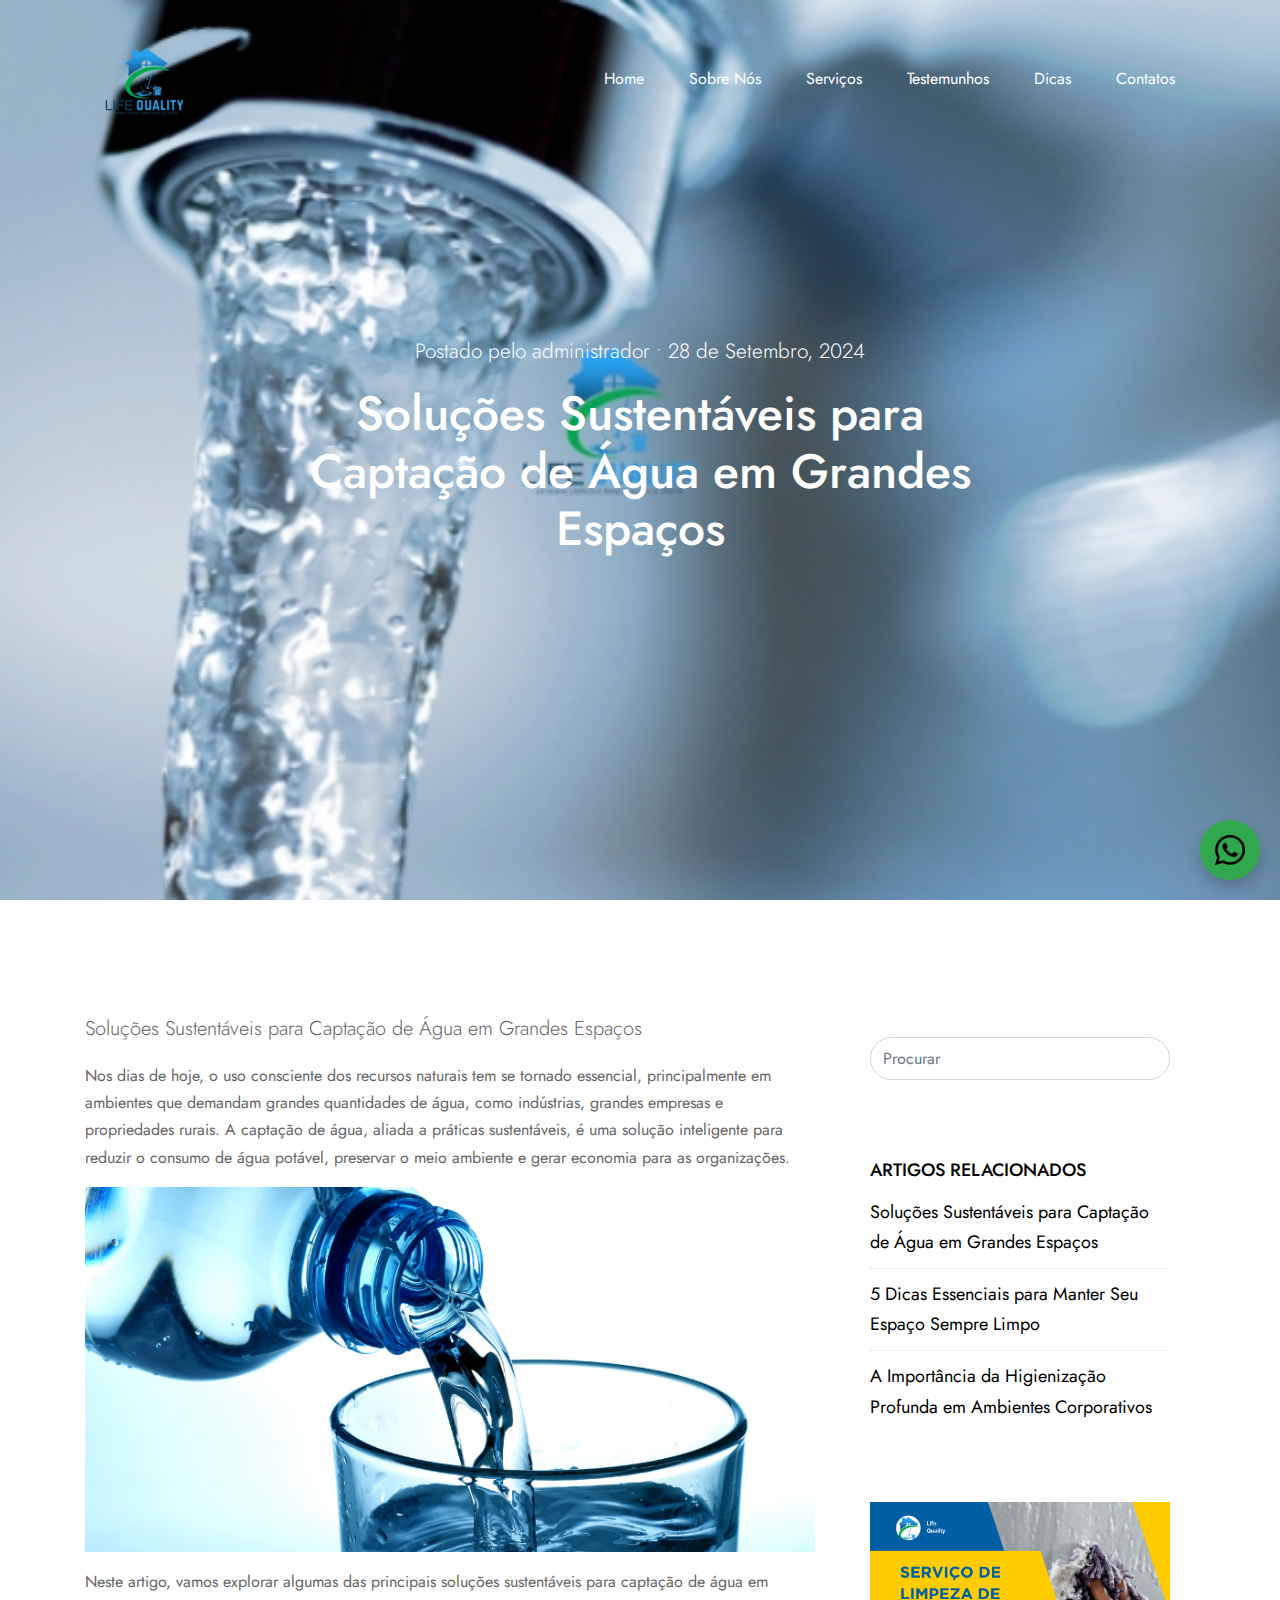
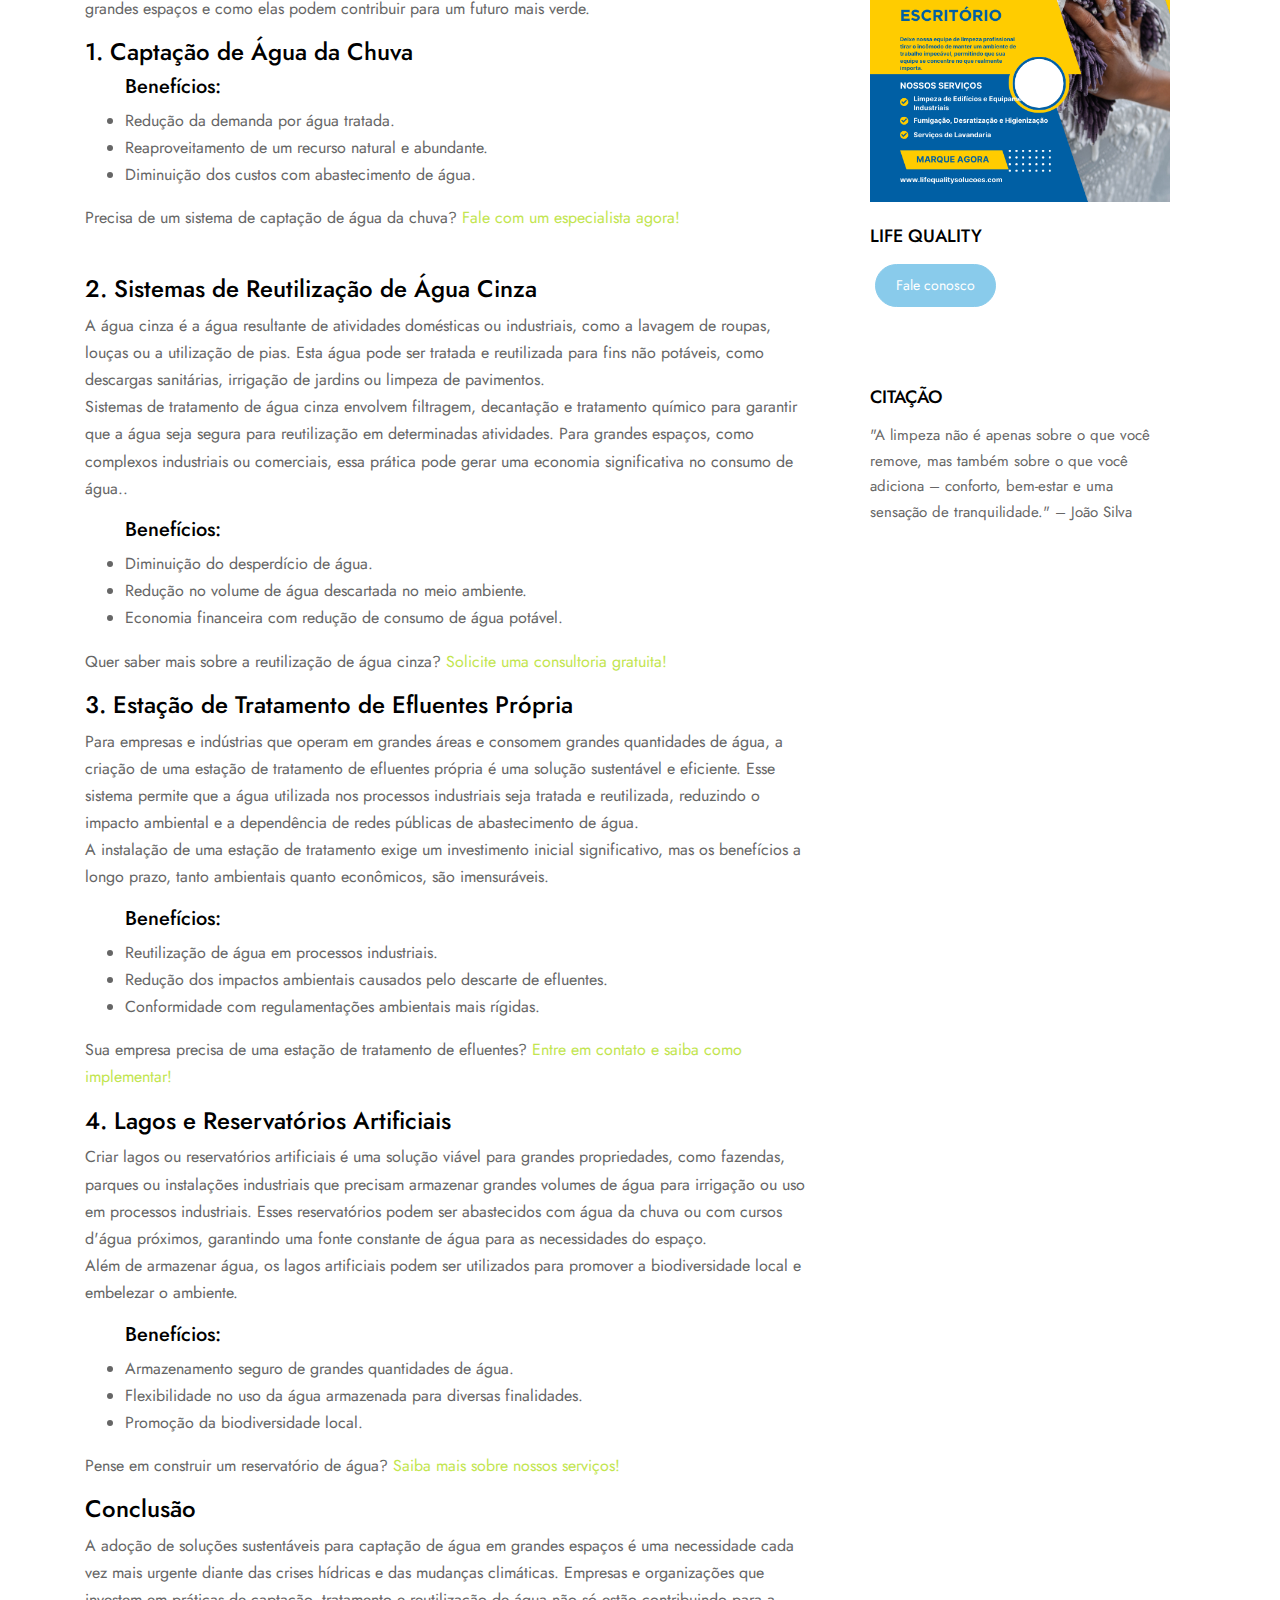
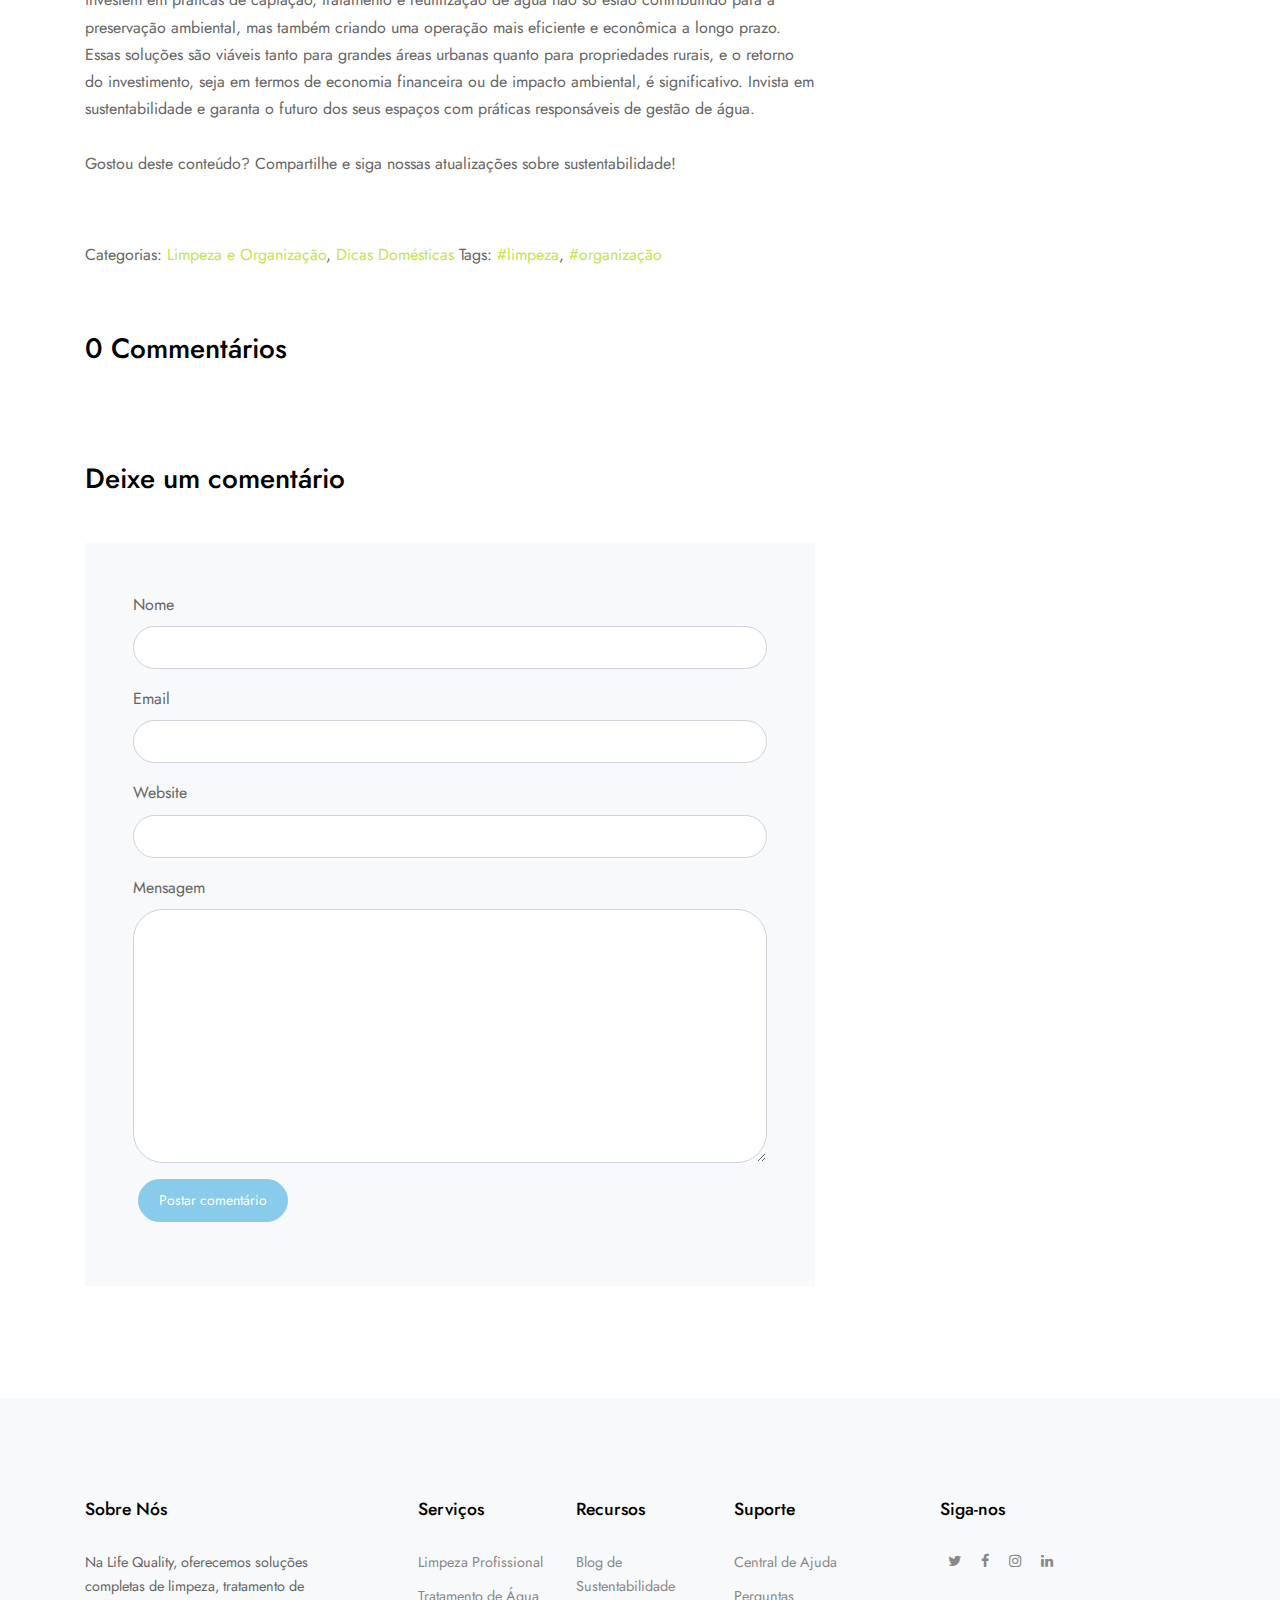
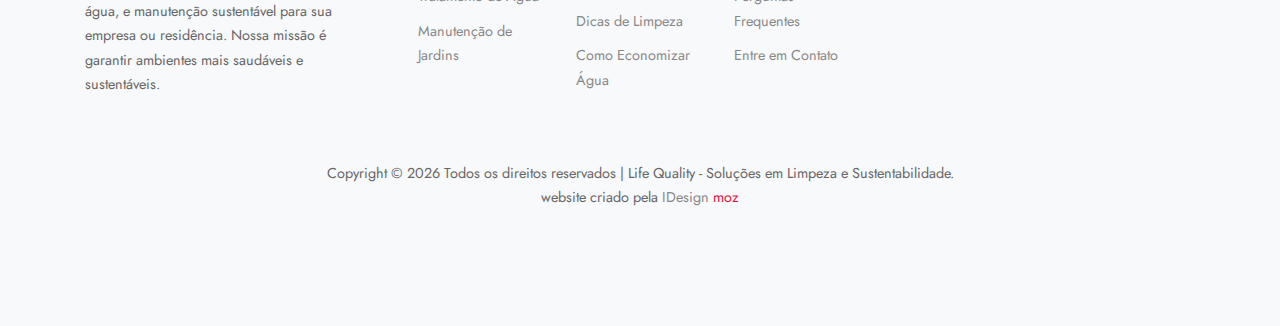
==== commit 0e3223b0: "d" ====
--- a/single2.html
+++ b/single2.html
@@ -28,6 +28,42 @@
     <link rel="stylesheet" href="css/aos.css">
 
     <link rel="stylesheet" href="css/style.css">
+
+    <style>
+      
+
+   /* Estilos do botão flutuante */
+  .floating-btn {
+    position: fixed;
+    bottom: 20px;
+    right: 20px;
+    background-color: #32a84e;
+    width: 60px;
+    height: 60px;
+    border-radius: 50%;
+    display: flex;
+    justify-content: center;
+    align-items: center;
+    box-shadow: 0 8px 15px rgba(0, 0, 0, 0.2);
+    z-index: 1000;
+    transition: all 0.3s ease-in-out;
+    text-decoration: none;
+  }
+
+  /* Efeito de hover no botão */
+  .floating-btn:hover {
+    background-color: none;
+    box-shadow: 0 12px 20px rgba(0, 0, 0, 0.3);
+    transform: translateY(-3px);
+  }
+
+  /* Imagem dentro do botão */
+  .floating-btn-img {
+    width: 30px; /* Largura da imagem */
+    height: 30px; /* Altura da imagem */
+    object-fit: cover; /* Mantém a proporção da imagem */
+  }
+    </style>
     
   </head>
    <body data-spy="scroll" data-target=".site-navbar-target" data-offset="300">
@@ -110,7 +146,7 @@
         <div class="row">
           <div class="col-md-8 blog-content">
             <p class="lead">Soluções Sustentáveis para Captação de Água em Grandes Espaços</p>
-            <p>Nos dias de hoje, o uso consciente dos recursos naturais tem se tornado essencial, principalmente em ambientes que demandam grandes quantidades de água, como indústrias, grandes empresas e propriedades rurais. A captação de água, aliada a práticas sustentáveis, é uma solução inteligente para reduzir o consumo de água potável, preservar o meio ambiente e gerar economia para as organizações.<p><img src="images/img_1.jpg" alt="Image" class="img-fluid"></p>
+            <p>Nos dias de hoje, o uso consciente dos recursos naturais tem se tornado essencial, principalmente em ambientes que demandam grandes quantidades de água, como indústrias, grandes empresas e propriedades rurais. A captação de água, aliada a práticas sustentáveis, é uma solução inteligente para reduzir o consumo de água potável, preservar o meio ambiente e gerar economia para as organizações.<p><img src="images/agua.png" alt="Image" class="img-fluid"></p>
 
             <blockquote><p>Neste artigo, vamos explorar algumas das principais soluções sustentáveis para captação de água em grandes espaços e como elas podem contribuir para um futuro mais verde.</p></blockquote>
 
@@ -126,7 +162,7 @@
               </ul>
 
               Precisa de um sistema de captação de água da chuva?
-              <a href="">Fale com um especialista agora!</a>
+              <a href="https://wa.link/lra4u9">Fale com um especialista agora!</a>
               </p>
 <br>
              <h4>2. Sistemas de Reutilização de Água Cinza</h4>
@@ -143,7 +179,7 @@
               </ul>
 
             Quer saber mais sobre a reutilização de água cinza?
-              <a href="">Solicite uma consultoria gratuita!</a>
+              <a href="https://wa.link/lra4u9">Solicite uma consultoria gratuita!</a>
               </p>
 
               <h4>3. Estação de Tratamento de Efluentes Própria</h4>
@@ -160,7 +196,7 @@
               </ul>
 
            Sua empresa precisa de uma estação de tratamento de efluentes?
-              <a href="">Entre em contato e saiba como implementar!</a></p>
+              <a href="https://wa.link/lra4u9">Entre em contato e saiba como implementar!</a></p>
 
 
 
@@ -178,7 +214,7 @@
               </ul>
 
            Pense em construir um reservatório de água?
-              <a href="">Saiba mais sobre nossos serviços!</a></p>
+              <a href="https://wa.link/lra4u9">Saiba mais sobre nossos serviços!</a></p>
 
 
              </p>
@@ -196,87 +232,6 @@
 
             <div class="pt-5">
               <h3 class="mb-5">0 Commentários</h3>
-              <!--<ul class="comment-list">
-                <li class="comment">
-                  <div class="vcard bio">
-                    <img src="images/person_1.jpg" alt="Image placeholder">
-                  </div>
-                  <div class="comment-body">
-                    <h3>Jean Doe</h3>
-                    <div class="meta">January 9, 2018 at 2:21pm</div>
-                    <p>Lorem ipsum dolor sit amet, consectetur adipisicing elit. Pariatur quidem laborum necessitatibus, ipsam impedit vitae autem, eum officia, fugiat saepe enim sapiente iste iure! Quam voluptas earum impedit necessitatibus, nihil?</p>
-                    <p><a href="#" class="reply">Reply</a></p>
-                  </div>
-                </li>
-
-                <li class="comment">
-                  <div class="vcard bio">
-                    <img src="images/person_1.jpg" alt="Image placeholder">
-                  </div>
-                  <div class="comment-body">
-                    <h3>Jean Doe</h3>
-                    <div class="meta">January 9, 2018 at 2:21pm</div>
-                    <p>Lorem ipsum dolor sit amet, consectetur adipisicing elit. Pariatur quidem laborum necessitatibus, ipsam impedit vitae autem, eum officia, fugiat saepe enim sapiente iste iure! Quam voluptas earum impedit necessitatibus, nihil?</p>
-                    <p><a href="#" class="reply">Reply</a></p>
-                  </div>
-
-                  <ul class="children">
-                    <li class="comment">
-                      <div class="vcard bio">
-                        <img src="images/person_1.jpg" alt="Image placeholder">
-                      </div>
-                      <div class="comment-body">
-                        <h3>Jean Doe</h3>
-                        <div class="meta">January 9, 2018 at 2:21pm</div>
-                        <p>Lorem ipsum dolor sit amet, consectetur adipisicing elit. Pariatur quidem laborum necessitatibus, ipsam impedit vitae autem, eum officia, fugiat saepe enim sapiente iste iure! Quam voluptas earum impedit necessitatibus, nihil?</p>
-                        <p><a href="#" class="reply">Reply</a></p>
-                      </div>
-
-
-                      <ul class="children">
-                        <li class="comment">
-                          <div class="vcard bio">
-                            <img src="images/person_1.jpg" alt="Image placeholder">
-                          </div>
-                          <div class="comment-body">
-                            <h3>Jean Doe</h3>
-                            <div class="meta">January 9, 2018 at 2:21pm</div>
-                            <p>Lorem ipsum dolor sit amet, consectetur adipisicing elit. Pariatur quidem laborum necessitatibus, ipsam impedit vitae autem, eum officia, fugiat saepe enim sapiente iste iure! Quam voluptas earum impedit necessitatibus, nihil?</p>
-                            <p><a href="#" class="reply">Reply</a></p>
-                          </div>
-
-                            <ul class="children">
-                              <li class="comment">
-                                <div class="vcard bio">
-                                  <img src="images/person_1.jpg" alt="Image placeholder">
-                                </div>
-                                <div class="comment-body">
-                                  <h3>Jean Doe</h3>
-                                  <div class="meta">January 9, 2018 at 2:21pm</div>
-                                  <p>Lorem ipsum dolor sit amet, consectetur adipisicing elit. Pariatur quidem laborum necessitatibus, ipsam impedit vitae autem, eum officia, fugiat saepe enim sapiente iste iure! Quam voluptas earum impedit necessitatibus, nihil?</p>
-                                  <p><a href="#" class="reply">Reply</a></p>
-                                </div>
-                              </li>
-                            </ul>
-                        </li>
-                      </ul>
-                    </li>
-                  </ul>
-                </li>
-
-                <li class="comment">
-                  <div class="vcard bio">
-                    <img src="images/person_1.jpg" alt="Image placeholder">
-                  </div>
-                  <div class="comment-body">
-                    <h3>Jean Doe</h3>
-                    <div class="meta">January 9, 2018 at 2:21pm</div>
-                    <p>Lorem ipsum dolor sit amet, consectetur adipisicing elit. Pariatur quidem laborum necessitatibus, ipsam impedit vitae autem, eum officia, fugiat saepe enim sapiente iste iure! Quam voluptas earum impedit necessitatibus, nihil?</p>
-                    <p><a href="#" class="reply">Reply</a></p>
-                  </div>
-                </li>
-              </ul>
-              END comment-list -->
               
               <div class="comment-form-wrap pt-5">
                 <h3 class="mb-5">Deixe um comentário</h3>
@@ -319,16 +274,16 @@
             <div class="sidebar-box">
               <div class="categories">
                 <h3 class="text-uppercase">Artigos Relacionados</h3>
-               <li><a href="#">Soluções Sustentáveis para Captação de Água em Grandes Espaços<span></span></a></li>
+               <li><a href="single2.html">Soluções Sustentáveis para Captação de Água em Grandes Espaços<span></span></a></li>
                <li><a href="singlee.html">5 Dicas Essenciais para Manter Seu Espaço Sempre Limpo<span></span></a></li>
-               <li><a href="#">A Importância da Higienização Profunda em Ambientes Corporativos<span></span></a></li>
+               <li><a href="single.html">A Importância da Higienização Profunda em Ambientes Corporativos<span></span></a></li>
               </div>
             </div>
             <div class="sidebar-box">
-              <img src="images/blog/2.png" alt="Image placeholder" class="img-fluid mb-4">
+              <a href="https://wa.link/lra4u9"><img src="images/blog/2.png" alt="Image placeholder" class="img-fluid mb-4"></a>
               <h3 class="text-uppercase">Life Quality</h3>
               <p></p>
-              <p><a href="#" class="btn btn-primary text-white">Fale conosco</a></p>
+              <p><a href="https://wa.link/lra4u9" class="btn btn-primary text-white">Fale conosco</a></p>
             </div>
             <div class="sidebar-box">
               <h3 class="text-uppercase">Citação</h3>
@@ -367,9 +322,9 @@
                     <div class="col-lg-4">
                         <h3 class="footer-title">Suporte</h3>
                         <ul class="list-unstyled">
-                            <li><a href="#">Central de Ajuda</a></li>
-                            <li><a href="#">Perguntas Frequentes</a></li>
-                            <li><a href="#">Entre em Contato</a></li>
+                            <li><a href="https://wa.link/lra4u9">Central de Ajuda</a></li>
+                            <li><a href="https://wa.link/lra4u9">Perguntas Frequentes</a></li>
+                            <li><a href="https://wa.link/lra4u9">Entre em Contato</a></li>
                         </ul>
                     </div>
                 </div>
@@ -389,12 +344,18 @@
                     Copyright &copy;
                     <script>
                         document.write(new Date().getFullYear());
-                    </script> Todos os direitos reservados | Life Quality - Soluções em Limpeza e Sustentabilidade
+                    </script> Todos os direitos reservados | Life Quality - Soluções em Limpeza e Sustentabilidade.
+                    <br> website criado pela <a href="https://iidesign.online/" target="blank"><span>IDesign</span> <span style="color:crimson;">moz</span></a>
                 </p>
             </div>
         </div>
     </div>
 </footer>
+
+<a href="https://wa.link/lra4u9" class="floating-btn"> 
+  <img src="images/whatsapp.png" alt="Contato" class="floating-btn-img">
+</a>
+
 
   </div> <!-- .site-wrap -->
 
--- a/css/style.css
+++ b/css/style.css
@@ -1068,3 +1068,45 @@
     background-color: #007bff;
     color: white;
 }
+
+
+/* Estilos da Section */
+.clientes-section {
+  padding: 60px 0;
+  background-color: #f9f9f9;
+  text-align: center;
+}
+
+.section-title {
+  font-size: 2rem;
+  margin-bottom: 20px;
+  color: #333;
+}
+
+.section-title span {
+  font-weight: bold;
+}
+
+.clientes-logos {
+  display: flex;
+  justify-content: center;
+  flex-wrap: wrap;
+  gap: 30px;
+}
+
+.logo-item {
+  flex: 1 1 30%;
+  max-width: 180px;
+  text-align: center;
+}
+
+.logo-item img {
+  width: 100%;
+  max-width: 150px;
+  object-fit: contain;
+  filter: grayscale(100%);
+}
+
+.logo-item img:hover {
+  filter: grayscale(0);
+}
